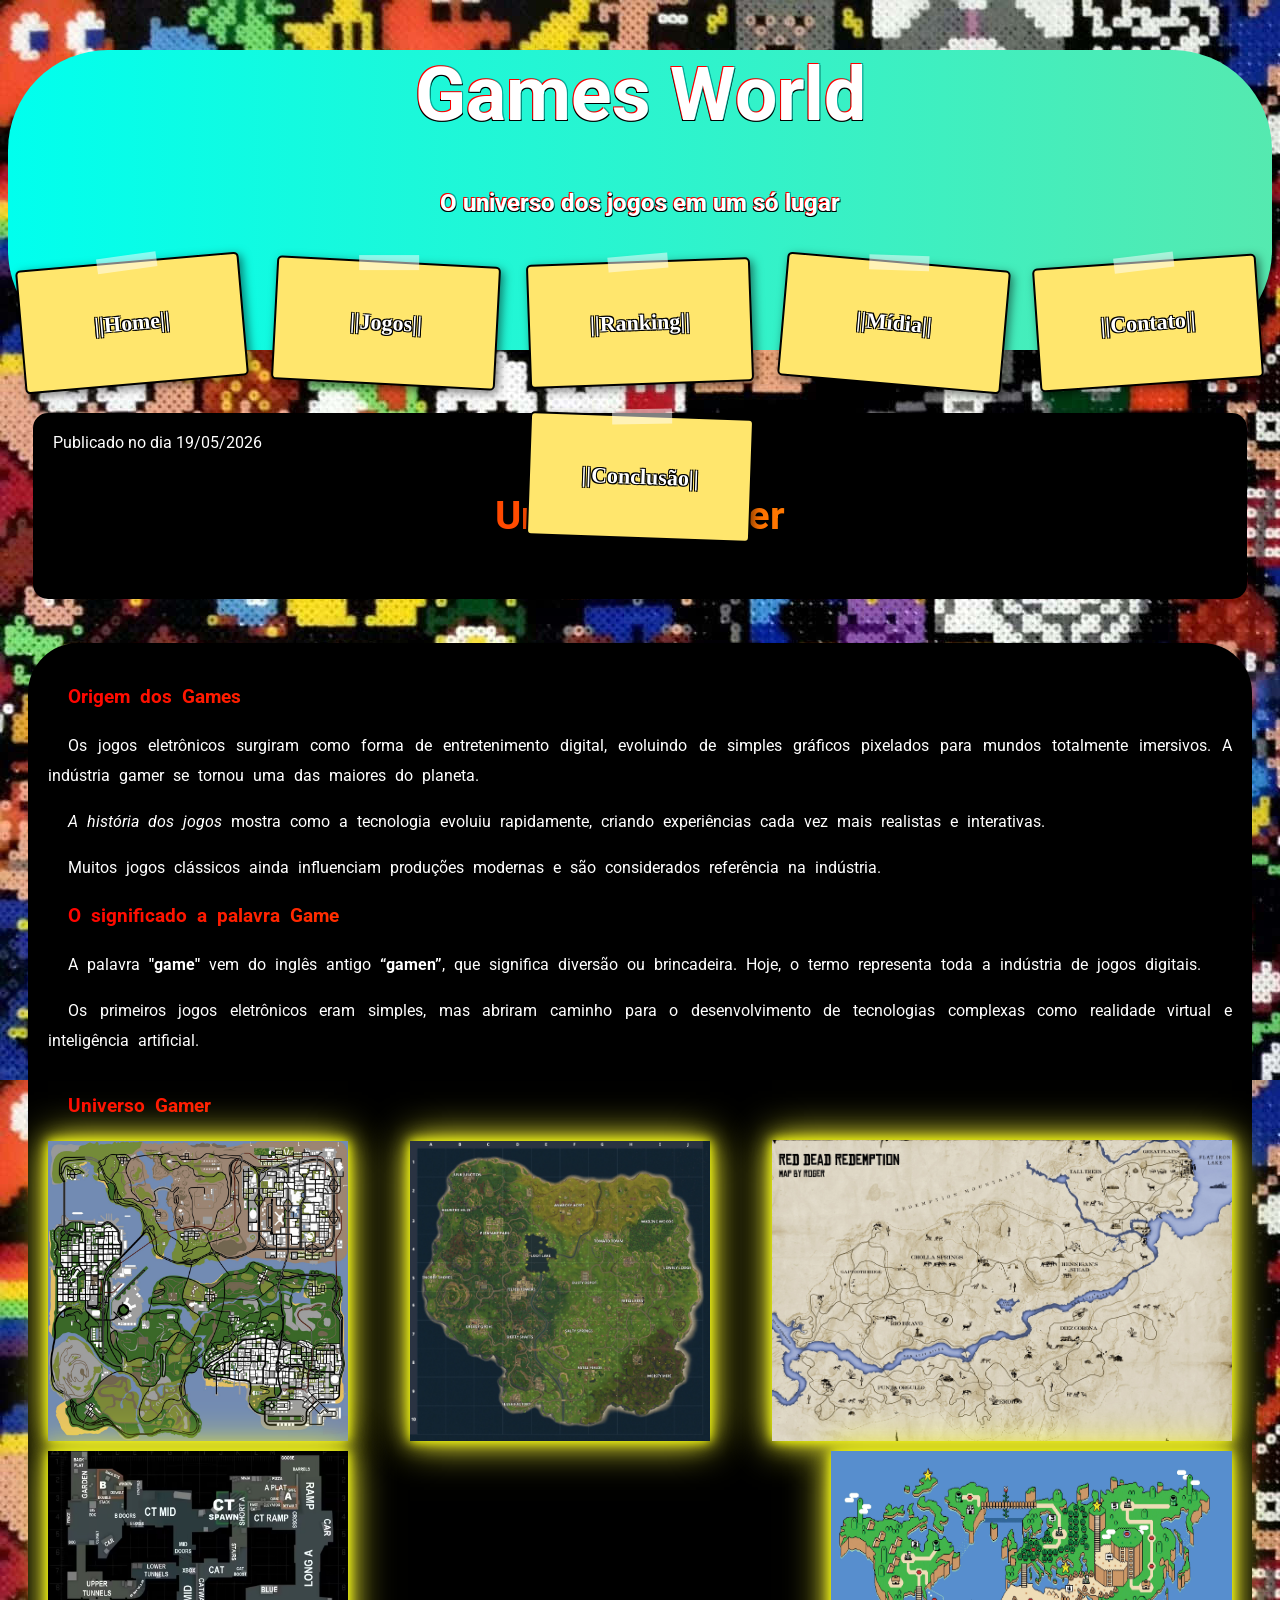
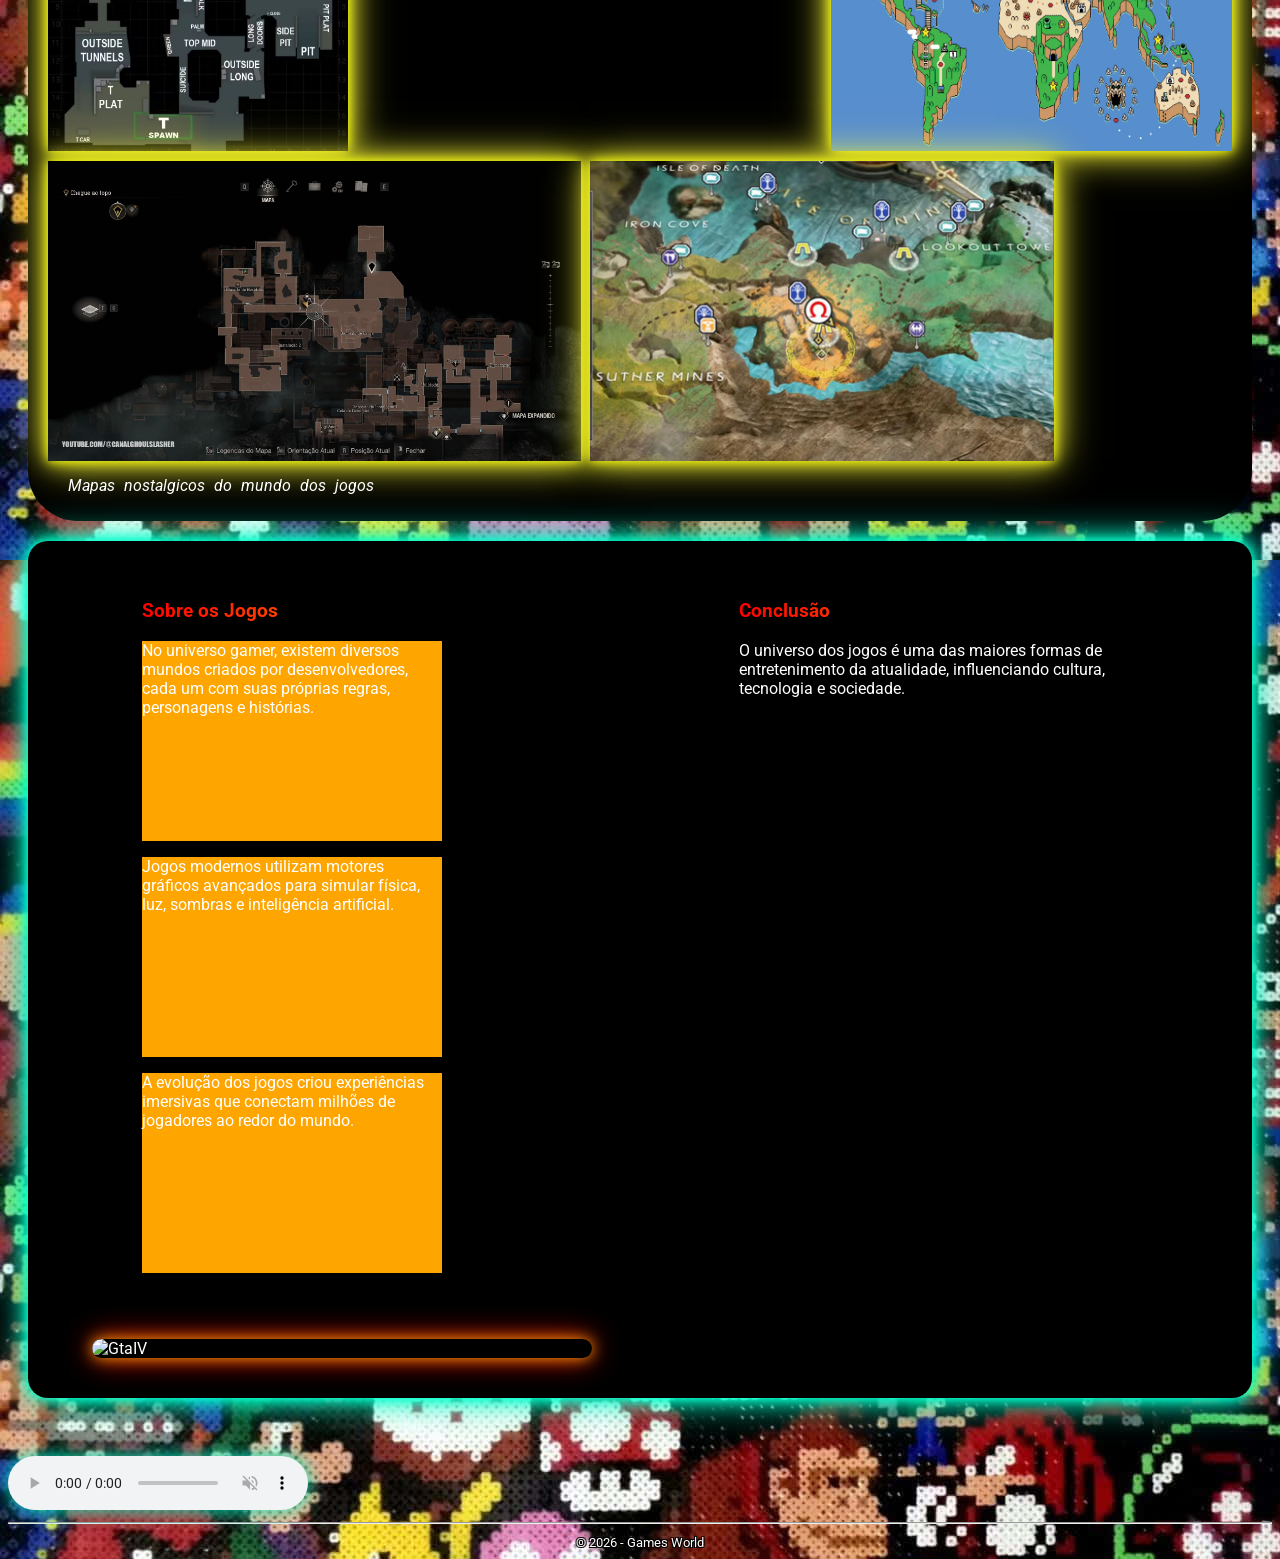
==== index.html @ a172ec30 "Muitas mudanças e melhorias Realizado melhoras e mudanças na tela, precisando implementar melhor a t" ====
<!-- Define que o documento usa HTML5 -->
<!doctype html>

<!-- Início do documento HTML e idioma português do Brasil -->
<html lang="pt-br">
  <!-- Início do cabeçalho (configurações do site, não aparece na tela) -->
  <head>
    <!-- Título da aba do navegador -->
    <title>Games World - Principal</title>

    <!-- Define o padrão de caracteres (acentos, símbolos, etc.) -->
    <meta charset="utf-8" />

    <!-- Importa o arquivo CSS externo para estilização -->
    <link rel="stylesheet" type="text/css" href="style.css" />

    <!-- Define o ícone que aparece na aba do navegador -->
    <link rel="icon" type="image/x-icon" href="img/Controle.jpg" />
  </head>

  <!-- Início do corpo do site (conteúdo visível ao usuário) -->
  <body>
    <!-- Cabeçalho principal do site -->
    <header id="titulo_principal">
      <!-- Título principal -->
      <h1 style="font-size: 75px;">Games World</h1>

      <!-- Subtítulo -->
      <h2>O universo dos jogos em um só lugar</h2>

      <!-- Menu de navegação -->
      <nav class="postit">
        <!-- Link para página principal -->
        <a href="index.html">||Home||</a>

        <!-- Link para jogos -->
        <a href="jogos.html">||Jogos||</a>

        <!-- Link para ranking -->
        <a href="ranking.html">||Ranking||</a>

        <!-- Link para mídia -->
        <a href="midia.html">||Mídia||</a>

        <!-- Link para contato -->
        <a href="cadastro.html">||Contato||</a>

        <!-- Link interno para seção da página -->
        <a href="#conclusao">||Conclusão||</a>
      </nav>
    </header>

    <br><br>
    <!-- Conteúdo principal do site -->
    <main>
      <!-- Cabeçalho da seção principal -->
      <header style="background: black; border-radius: 15px; display: grid; padding: 20px; margin: 25px;">

        <!-- Informação de data de publicação -->
        <span>Publicado no dia 19/05/2026</span>

        <!-- Título secudário da página -->
        <h3 class="titulo_secundario" style="font-size: 40px; text-align: center;">Universo Gamer</h3>

      </header>

      <br>
      
      <!-- Container que organiza o layout -->
      <div id="layout">
        <!-- Área principal de conteúdo -->
        <article>
          <!-- Primeira seção de conteúdo -->
          <section>
            <!-- Título da seção -->
            <h3 class="titulo_secundario">Origem dos Games</h3>

            <!-- Parágrafo explicativo -->
            <p>
              Os jogos eletrônicos surgiram como forma de entretenimento
              digital, evoluindo de simples gráficos pixelados para mundos
              totalmente imersivos. A indústria gamer se tornou uma das maiores
              do planeta.
            </p>

            <!-- Parágrafo com destaque -->
            <p>
              <em>A história dos jogos</em> mostra como a tecnologia evoluiu
              rapidamente, criando experiências cada vez mais realistas e
              interativas.
            </p>

            <!-- Parágrafo comum -->
            <p>
              Muitos jogos clássicos ainda influenciam produções modernas e são
              considerados referência na indústria.
            </p>
          </section>

          <!-- Segunda seção de conteúdo -->
          <section>
            <!-- Título da seção -->
            <h3 class="titulo_secundario">O significado a palavra Game</h3>

            <!-- Parágrafo com texto em negrito -->
            <p>
              A palavra <strong>"game"</strong> vem do inglês antigo
              <strong>“gamen”</strong>, que significa diversão ou brincadeira.
              Hoje, o termo representa toda a indústria de jogos digitais.
            </p>

            <!-- Parágrafo explicativo -->
            <p>
              Os primeiros jogos eletrônicos eram simples, mas abriram caminho
              para o desenvolvimento de tecnologias complexas como realidade
              virtual e inteligência artificial.
            </p>
          </section>
        </article>

        <!-- Área lateral do site -->
        <aside>
          <!-- Título da lateral -->
          <h3 class="titulo_secundario">Universo Gamer</h3>

          <!-- Grupo de imagens -->
          <figure style=" display: contents;">
            <!-- Imagem GTA -->
            <img class="mapas"
              src="img/Gta map.png"
              alt="mapa gta san andreas"
              style="width: 300px; height: auto"
            />

            <!-- Imagem Fortnite -->
            <img class="mapas"
              src="img/Mapa Fornite.jpg"
              alt="mapa fornite"
              style="width: 300px; height: auto"
            />
            
            <!-- Imagem Red Dead -->
            <img class="mapas"
              src="img/Mapa Read dead.jpg"
              alt="mapa read dead"
              style="width: 460px; height: auto"
            />

            <!-- Imagem CS -->
            <img class="mapas"
              src="img/CS DUST2.avif"
              alt="mapa CS"
              style="width: 300px; height: 300px"
            />

            <!-- Imagem Mario -->
            <img class="mapas"
              src="img/mapa mario.jpg"
              alt="mapa mario"
              style="width: 401px; height: 300px"
            />

            <img class="mapas"
              src="img/mapa resident evil 4.jpg"
              alt="re4"
              style="width: 533px; height: auto"
            />

            <img class="mapas"
              src="img/GoW mapa.jpeg"
              alt="gow"
              style="width: 464px; height: 300px"
            />

            <!-- Legenda das imagens -->
            <figcaption>
              <em>Mapas nostalgicos do mundo dos jogos</em>
            </figcaption>
          </figure>
        </aside>
      </div>

      <!-- Segunda área de conteúdo -->
      <article class="area-final">
        <!-- Seção de cosmologia -->
        <section>
          <!-- Título -->
          <h3 class="titulo_secundario">Sobre os Jogos</h3>

          <!-- Parágrafo com classe CSS -->
          <p class="teste_display">
            No universo gamer, existem diversos mundos criados por
            desenvolvedores, cada um com suas próprias regras, personagens e
            histórias.
          </p>

          <!-- Parágrafo -->
          <p class="teste_display">
            Jogos modernos utilizam motores gráficos avançados para simular
            física, luz, sombras e inteligência artificial.
          </p>

          <!-- Parágrafo -->
          <p class="teste_display">
            A evolução dos jogos criou experiências imersivas que conectam
            milhões de jogadores ao redor do mundo.
          </p>
        </section>

        <!-- Seção de conclusão -->
        <section>
          <!-- Título -->
          <h3 class="titulo_secundario">Conclusão</h3>

          <!-- Texto final -->
          <p>
            O universo dos jogos é uma das maiores formas de entretenimento da
            atualidade, influenciando cultura, tecnologia e sociedade.
          </p>
        </section>

        <img class="imagemfinal" src="https://imgs.search.brave.com/qV4kTAirTvc-PsobhowvPtzWqiO9-FZdmxHlbbeN3Es/rs:fit:500:0:1:0/g:ce/aHR0cHM6Ly9yb2Nr/c3RhcmFjdHUuY29t/L3dwLWNvbnRlbnQv/dXBsb2Fkcy8yMDI1/LzA1L0dUQS02LUJh/bm5pZXJlLWRhcnRp/Y2xlLUltYWdlLTEx/LTEwMDBwLXgtNTYz/cC1RdWFsaXRlLTIw/LVBpY3R1cmUtYnkt/Um9ja3N0YXItQWN0/dS5qcGc" alt="GtaIV">
      </article>
      
      <br><br>
          <!-- Player de áudio -->
    <audio class="audio-player" controls muted autoplay loop>
      <!-- Fonte do áudio -->
      <source src="audio/SNES STATION 1 HORA.mp3" type="audio/mpeg" />
    </audio>
  </body>

  <br>
      <!-- Rodapé do site -->
      <footer class="rodape">
        <!-- Linha horizontal -->
        <hr />

        <!-- Direitos autorais -->
        <small style="    text-shadow:
        -1px -1px 0 black,
        1px -1px 0 black,
        -1px  1px 0 black,
        1px  1px 0 black;">© 2026 - Games World</small>
      </footer>
    </main>

  <!-- Fim do documento HTML -->
</html>
---- style.css ----
@import url("https://fonts.googleapis.com/css2?family=Open+Sans:ital,wght@0,300..800;1,300..800&family=Roboto:ital,wght@0,100..900;1,100..900&display=swap");

#titulo_principal {
  background: linear-gradient(270deg, #ff0000, #ffbe33, #00ffee);

  height: 300px;
  width: auto;

  border-radius: 100px;

  background-size: 600% 600%;

  animation: fundoAnimado 10s ease infinite;
  color: white;
  text-align: center;
  text-shadow:
    -1px -1px 0 rgb(255, 0, 0),
    1px -1px 0 rgb(0, 176, 156),
    -1px 1px 0 black,
    1px 1px 0 black;
}

@keyframes fundoAnimado {
  0% {
    background-position: 0% 50%;
  }

  50% {
    background-position: 100% 50%;
  }

  100% {
    background-position: 0% 50%;
  }
}

.titulo_secundario {
  font-weight: bold;
  background: linear-gradient(90deg, red, yellow, blue, pink);
  background-size: 400% 400%;
  -webkit-background-clip: text;
  -webkit-text-fill-color: transparent;
  animation: gradientMove 4s ease infinite;
}

@keyframes gradientMove {
  0% {
    background-position: 0% 50%;
  }
  50% {
    background-position: 100% 50%;
  }
  100% {
    background-position: 0% 50%;
  }
}

.rodape {
  text-align: center;
}

body {
  /*Topografia CSS*/
  background-image: url("./img/Fundo\ gamer.jpg");
  color: Rgb(255, 255, 255); /*Cor da fonte*/
  font-family: "Roboto", sans-serif; /*Fonte do texto*/
  font-size: 16px; /*Tamanho da fonte - px/em/rem*/
}

#layout {
  background: black;

  font-size: 1em; /* Herda o tamanho da fonte do elemento pai (body) com multiplicador */

  display: flex; /* Ativa o Flexbox */

  flex-direction: column; /* Define a direção dos elementos filhos: row, column, row-reverse, column-reverse */

  font-style: normal; /* Estilo da fonte: normal, italic, oblique */

  line-height: 30px; /* Espaçamento entre linhas */

  font-weight: 400; /* Espessura da fonte: 100 até 900 | bold | bolder */

  text-transform: none; /* Capitalização do texto: uppercase, lowercase, capitalize, none */

  text-decoration: none; /* Decoração do texto: underline, overline, line-through, none */

  word-spacing: 5px; /* Espaçamento entre palavras */

  letter-spacing: normal; /* Espaçamento entre letras: normal ou valores em px */

  text-indent: 20px; /* Recuo da primeira linha do parágrafo */

  text-align: justify; /* Alinhamento do texto: left, right, center, justify */

  /* ===== BORDAS ===== */

  border-radius: 50px; /* Arredonda os cantos da borda */

  /* ===== MARGENS ===== */

  margin: 20px; /* Margem externa em todos os lados */

  margin-left: 20px; /* Margem esquerda externa */

  margin-right: 20px; /* Margem direita externa */

  margin-bottom: 20px; /* Margem inferior externa */

  margin-top: auto; /* Margem superior automática */

  /* ===== PADDING ===== */

  /* padding: 20px 60px 100px 200px; */
  /* Espaçamento interno: topo direita baixo esquerda */

  padding-left: 20px; /* Espaçamento interno esquerdo */

  padding-right: 20px; /* Espaçamento interno direito */

  padding-top: 20px; /* Espaçamento interno superior */

  padding-bottom: 20px; /* Espaçamento interno inferior */
}

nav a {
  text-decoration: none;
  color: rgb(255, 255, 255);
}

nav a:hover {
  color: rgb(255, 149, 43);
  opacity: 0.7;
}

.transicao {
  background-color: white;
  border: solid 3px red;
  color: black;
  width: 300px;
  height: 300px;
  transition-duration: 3s; /*Define o tempo de transição*/
  transition-property: all; /*Define quais propriedades css irão entrar na transição (nome das propriedades / all)*/
  transition-delay: 0.5s; /*Delay para iniciar a transição*/
  transition-timing-function: ease-in-out; /*ease-in, ease-out, linear, ease, ease-in-out*/
}

.transicao:hover {
  background-color: pink;
  width: 600px;
  color: blue;
}

#email:focus {
  background-color: green;
  color: white;
}

#teste_estilo_lista_ul {
  list-style-type: none; /*disc, circle, none defini o estilo de marcador da lista não ordenada (UL) */
  background: black;
  border-radius: 30px;
}

#teste_estilo_lista_ol {
  /* list-style-type: upper-alpha; /*decimal - lower-roman - upper-roman - lower-greek - lower-alpha - upper-alpha - define o estilo de marcadores de listas ordenadas*/
  list-style-image: url("img/seta_direita_vermelha.png");
  background: black;
  border-radius: 30px;
}

li {
  background: black;
  border-radius: 5px;
  border: solid 3px orange;
  list-style-position: outside; /*Ele serve para dizer ao navegador se o marcador da lista faz parte ou não do texto da lista: inside e outside*/
}

#impacto {
  /*background: url('img/senhordosaneis_fundo.jpg') no-repeat; resume a imagem de fundo e repetição em uma linha*/

  background-image: url("img/senhordosaneis_fundo.jpg"); /*Carrega imagem ao fundo do elemento html*/
  background-repeat: no-repeat; /* no-repeat / repeat / repeat-y / repeat-x Configura a forma como a imagem ira repetir ao fundo do elemento html*/
  /* background-position: center; /*left, right, top, bottom, center e pode dois ao mesmo tempo
    width: 2000px;
    height: 1500px; */
  background-size: cover; /*Serve para definir COMO a imagem será exibida ao fundo do elemento html - contain - cover - px - % auto*/
  background-attachment: fixed; /*Define como a imagem vai lidar com scroll ao fundo do elemento html - scroll e fixed*/
  text-shadow: 3px 3px 2px red; /*Define a sombra do texto*/
  position: relative;
}

.noticia {
  border: solid 3px white;
  width: 200px;
  position: relative; /*Define o posicionamento atras ou na frente dos elementos html: fixed, relative, absolute e static*/
  height: 100px;
  overflow: auto; /*configura o comportamento de quando por exemplo um texto passa das bordas de um elemento html (da um overflow) visible/hidden/scroll/auto;*/
  box-shadow: 3px 3px 3px 3px orange; /*Define a sombra de um elemento html de bloco*/
}

h1 {
  animation-name: multicolor;
  animation-duration: 1s;
  animation-delay: 2s;
  animation-fill-mode: backwards; /*forwards - backwards*/
  animation-iteration-count: infinite; /*Quantidade de animações vezes/infinite */
}

@keyframes multicolor {
  from {
    color: red;
  }
  to {
    color: blue;
  }
}

.animacao img {
  display: block;
  animation: foguete;
  animation-duration: 5s;
  animation-iteration-count: infinite;
}

@keyframes foguete {
  0% {
    margin-left: 0%;
  }
  25% {
    margin-left: 80%;
    transform: rotate(0deg);
  }
  50% {
    margin-left: 80%;
    transform: rotate(-120deg);
  }
  75% {
    margin-left: 0%;
    transform: rotate(-120deg);
  }
  100% {
    margin-left: 0%;
    transform: rotate(0deg);
  }
}

.um {
  background-color: blue;
  top: 0px;
  left: 30px;
  z-index: 3; /*Define a ordem que o elemento vai ficar uns atras dos outros*/
}

.dois {
  background-color: red;
  top: 40px;
  left: 70px;
}

.tres {
  background-color: green;
  top: 80px;
  left: 100px;
}

.audio-player {
  width: 300px;
  border-radius: 10px;

  filter: drop-shadow(0 0 10px #00ffcc);

  /* aqui você ativa a animação */
  animation: glowPulse 2s infinite ease-in-out;
}

/* definição do keyframe */
@keyframes glowPulse {
  0% {
    filter: drop-shadow(0 0 5px #ff0000);
    transform: scale(1);
  }

  50% {
    filter: drop-shadow(0 0 25px #ffdd00);
    transform: scale(1.05);
  }

  100% {
    filter: drop-shadow(0 0 5px #00ffcc);
    transform: scale(1);
  }
}

 .teste_display{
    background-color: orange;
    width: 300px;
    height: 200px;
} 

/* @keyframes foguete{
   0%{margin-left: 0%}
   25%{margin-left: 80%; transform: rotate(0deg)}
   50%{margin-left: 80%; transform: rotate(-120deg)}
   75%{margin-left: 0%; transform: rotate(-120deg)}
   100%{margin-left: 0%; transform: rotate(0deg)}
} */

.area-final {

    background: black;

    display: grid;

    grid-template-columns: 1fr 1fr;

    gap: 50px;

    padding: 40px;

    margin: 20px;

    border-radius: 20px;

    align-items: start;

    justify-items: center;

    box-shadow:
    0 0 10px #00ffcc,
    0 0 20px #00ffcc,
    0 0 40px #00ffcc;
}

.area-final section{
    width: 100%;
}

.area-final iframe{
    width: 100%;

    max-width: 700px;

    height: 400px;

    border-radius: 20px;

    box-shadow:
    0 0 15px cyan;
}

#conclusao{
    max-width: 500px;
}

#conclusao p{
    background: orange;

    padding: 20px;

    border-radius: 10px;

    margin-bottom: 20px;

    line-height: 40px;
}

.container-imagem{
    grid-column: span 2;

    text-align: center;
}

.imagemfinal{
    width: 900px;

    max-width: 100%;

    border-radius: 20px;

    box-shadow:
    0 0 20px orange,
    0 0 40px red;
}

.area-final section {
  max-width: 400px;
}

.area-final iframe {
  border-radius: 15px;

  max-width: 100%;

  box-shadow: 0 0 15px cyan;
}

.imagemfinal {
  width: 500px;

  max-width: 100%;

  border-radius: 20px;

  box-shadow:
    0 0 15px orange,
    0 0 30px red;
}

#conclusao {
  max-width: 250px;

  line-height: 35px;

  font-size: 18px;
}

.mapas {
  box-shadow:
    0 0 10px #f6ff00,
    0 0 20px #dcdc2c,
    0 0 40px #fffc38; /* sombra neon */
}

#jogos {
  margin: 20px;
}

.categorias {
  animation: cores 4s ease-in-out infinite alternate;
}

/* Animação */
@keyframes cores {
  0% {
    color: rgb(110, 101, 1);
  }

  25% {
    color: rgba(255, 208, 0, 0.878);
  }

  50% {
    color: rgb(225, 255, 0);
  }

  75% {
    color: rgb(0, 0, 0);
  }

  100% {
    color: orange;
  }
}

.tabelalancamento{

    margin: 40px auto;

    width: 90%;

    border-collapse: collapse;

    overflow: hidden;

    border-radius: 20px;

    background: rgba(0,0,0,0.85);

    box-shadow:
    0 0 10px #00ffee,
    0 0 20px #00ffee;

    color: white;

    text-align: center;

    backdrop-filter: blur(5px);
}

/* CABEÇALHO */
.tabelalancamento tr:first-child{

    background: linear-gradient(
    90deg,
    #ff0000,
    #ff9900,
    #ffee00
    );

    color: black;

    font-size: 20px;

    font-weight: bold;

    text-shadow: none;
}

/* CÉLULAS */
.tabelalancamento td{

    padding: 18px;

    border: solid 1px rgba(255,255,255,0.2);

    transition: 0.3s ease;

    width: 98%; /* largura da tabela */

    font-size: 22px; /* tamanho do texto */

    margin: 50px auto;
}

/* LINHAS ALTERNADAS */
.tabelalancamento tr:nth-child(even){

    background: rgba(255,255,255,0.05);
}

/* HOVER NAS LINHAS */
.tabelalancamento tr:hover{

    background: rgba(0,255,255,0.2);

    transform: scale(1.01);

    transition: 0.3s ease;
}

#titulolancamento{

    background: #ffe600;

    color: black;

    font-weight: bold;

    text-shadow: none;
}

.Jogofavorito {
  display: grid;
  grid-template-columns: repeat(auto-fit, minmax(250px, 1fr));
  gap: 20px;
}

.botoes-form button {
  padding: 10px 20px;
  border-radius: 6px;
  cursor: pointer;
}

/* NAV POST-IT */
.postit {
  display: flex;

  justify-content: center;

  gap: 30px;

  position: relative;

  bottom: -25px;

  flex-wrap: wrap; /* quebra linha se faltar espaço */

  text-shadow:
    -1px -1px 0 black,
    1px -1px 0 black,
    -1px 1px 0 black,
    1px 1px 0 black;
}

/* LINKS */
.postit a {
  background: #ffe66d;

  border: solid 2px #000000;

  box-shadow: 5px 5px 15px rgba(0, 0, 0, 0.5);

  font-family: "Comic Sans MS", cursive;

  font-weight: bold;

  border-radius: 5px;

  box-shadow: 3px 3px 10px rgba(0, 0, 0, 0.5);

  transform: rotate(-2deg);

  transition: 0.3s ease;

  width: 180px; /* largura */

  height: 80px; /* altura */

  padding: 20px;

  font-size: 22px; /* tamanho da letra */

  display: flex;

  align-items: center;

  justify-content: center;

  text-align: center;
}

/* alterna inclinação */
.postit a:nth-child(even) {
  transform: rotate(2deg);
}

/* hover */
.postit a:hover {
  transform: scale(1.1) rotate(0deg);

  background: #ffd000;

  color: rgb(0, 0, 0);

  text-shadow:
    -2px -2px 0 rgb(255, 255, 255),
    2px -2px 0 rgb(255, 255, 255),
    -2px 2px 0 rgb(255, 255, 255),
    2px 2px 0 rgb(255, 255, 255);

  margin-top: -15px;

  transition: 0.3s ease;

  position: relative;
}
.postit a:nth-child(1) {
  transform: rotate(-5deg);
}

.postit a:nth-child(2) {
  transform: rotate(3deg);
}

.postit a:nth-child(3) {
  transform: rotate(-2deg);
}

.postit a:nth-child(4) {
  transform: rotate(5deg);
}

.postit a:nth-child(5) {
  transform: rotate(-4deg);
}

.postit a::before {
  content: "";

  position: absolute;

  width: 60px;

  height: 15px;

  background: rgba(255, 255, 255, 0.5);

  top: -8px;

  left: 50%;

  transform: translateX(-50%) rotate(-3deg);
}

center {
  background: black;
  border-radius: 30px;
  padding: 10px;
  color:yellow;
  text-shadow:
    -0.2px -0.2px 0 rgb(255, 255, 255),
    0.2px -0.2px 0 rgb(255, 255, 255),
    -0.2px 0.2px 0 rgb(255, 255, 255),
    0.2px 0.2px 0 rgb(255, 255, 255);
}

.titulogoty{
  background:black;
  border-radius: 30px;
  animation: Piscadas 4s ease infinite; 
}

@keyframes Piscadas {
  0% {
    color: yellow;
    text-shadow:
      -2px -2px 0 black,
      2px -2px 0 black,
      -2px 2px 0 black,
      2px 2px 0 black;
  }
  50% {
    color: white;
    text-shadow:
      -2px -2px 0 red,
      2px -2px 0 red,
      -2px 2px 0 red,
      2px 2px 0 red;
  }
  100% {
    color: yellow;
    text-shadow:
      -2px -2px 0 black,
      2px -2px 0 black,
      -2px 2px 0 black,
      2px 2px 0 black;
  }
}

/* CONTAINER */
.video-destaque{
    display: flex;

    align-items: center;

    gap: 30px;

    background: black;

    padding: 20px;

    border-radius: 20px;
}

/* VÍDEO */
.video-destaque video{
    width: 600px;

    border-radius: 15px;

    box-shadow:
    0 0 15px cyan;
}

/* TEXTO */
.texto-video{
    max-width: 400px;

    text-align: left;

    line-height: 28px;
}

/* IMAGEM */
.texto-video img{
    width: 200px;

    margin-top: 20px;

    border-radius: 15px;

    box-shadow:
    0 0 15px yellow;
}
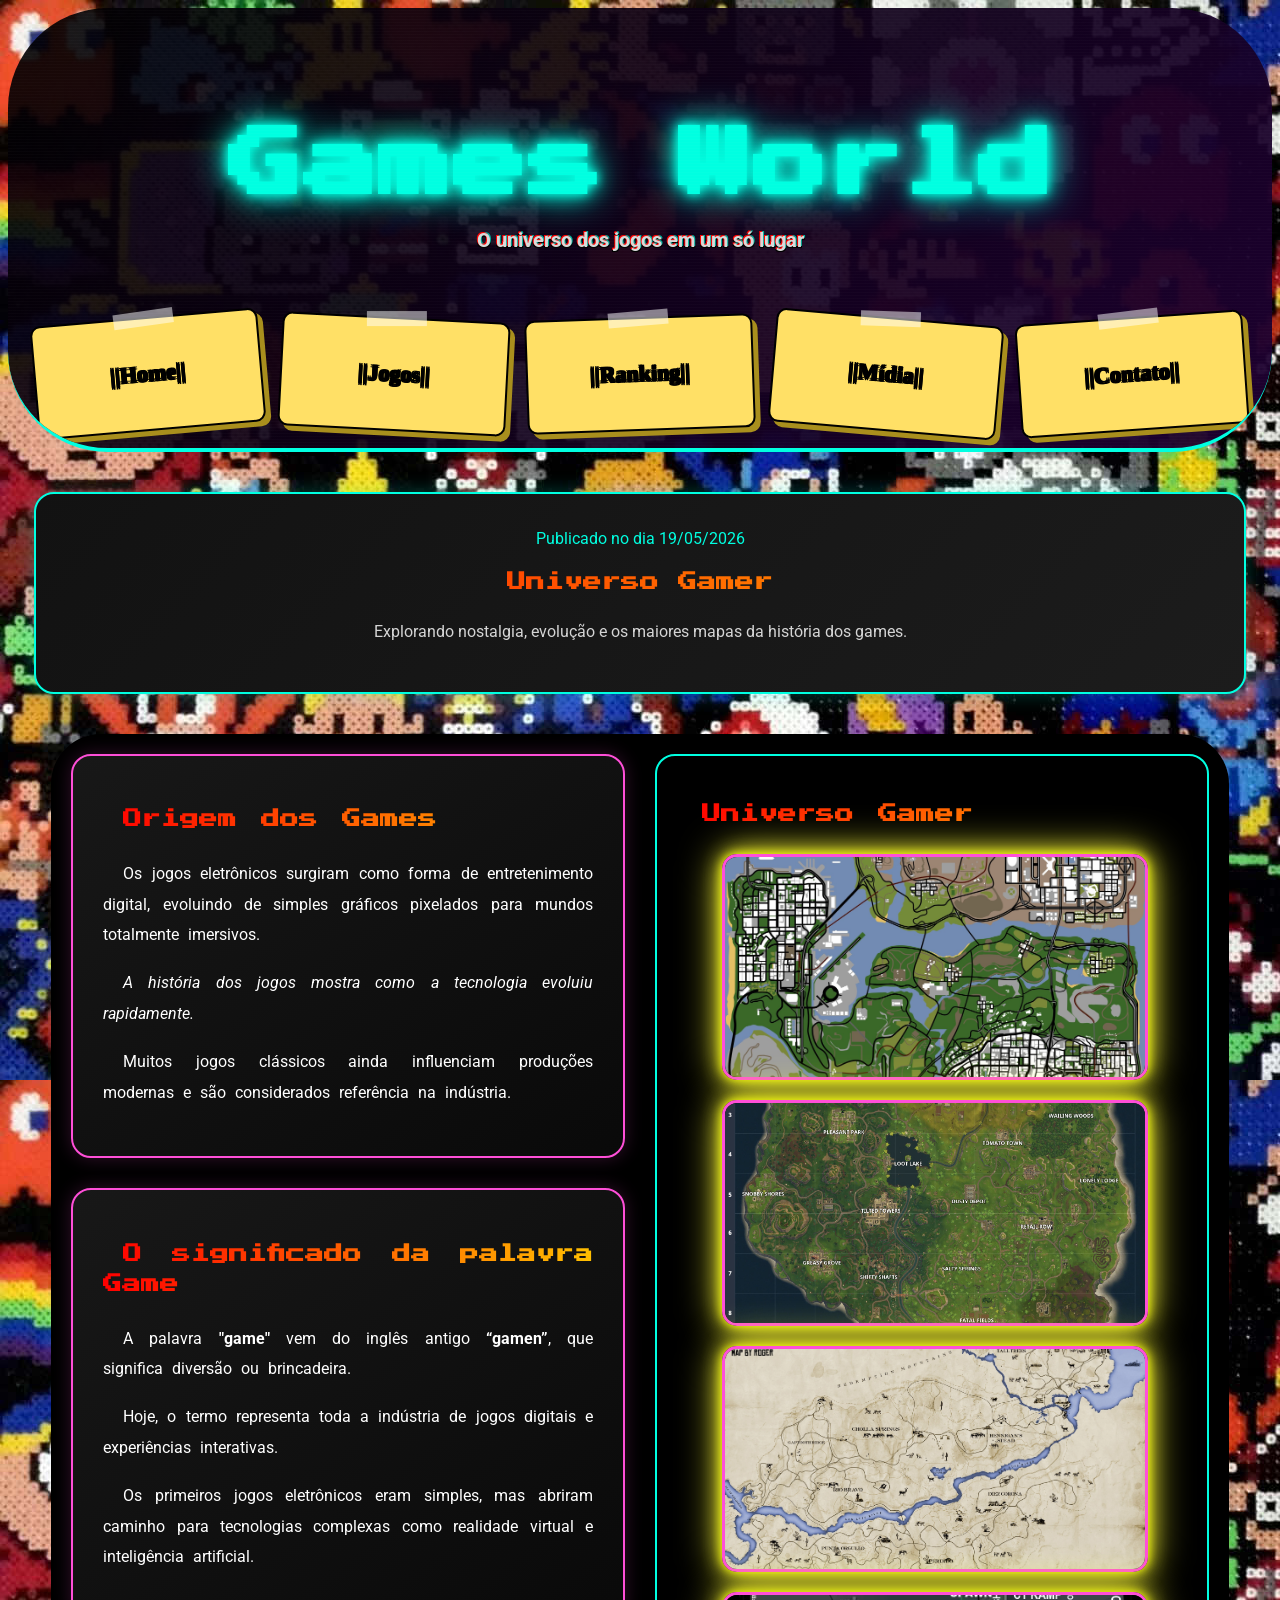
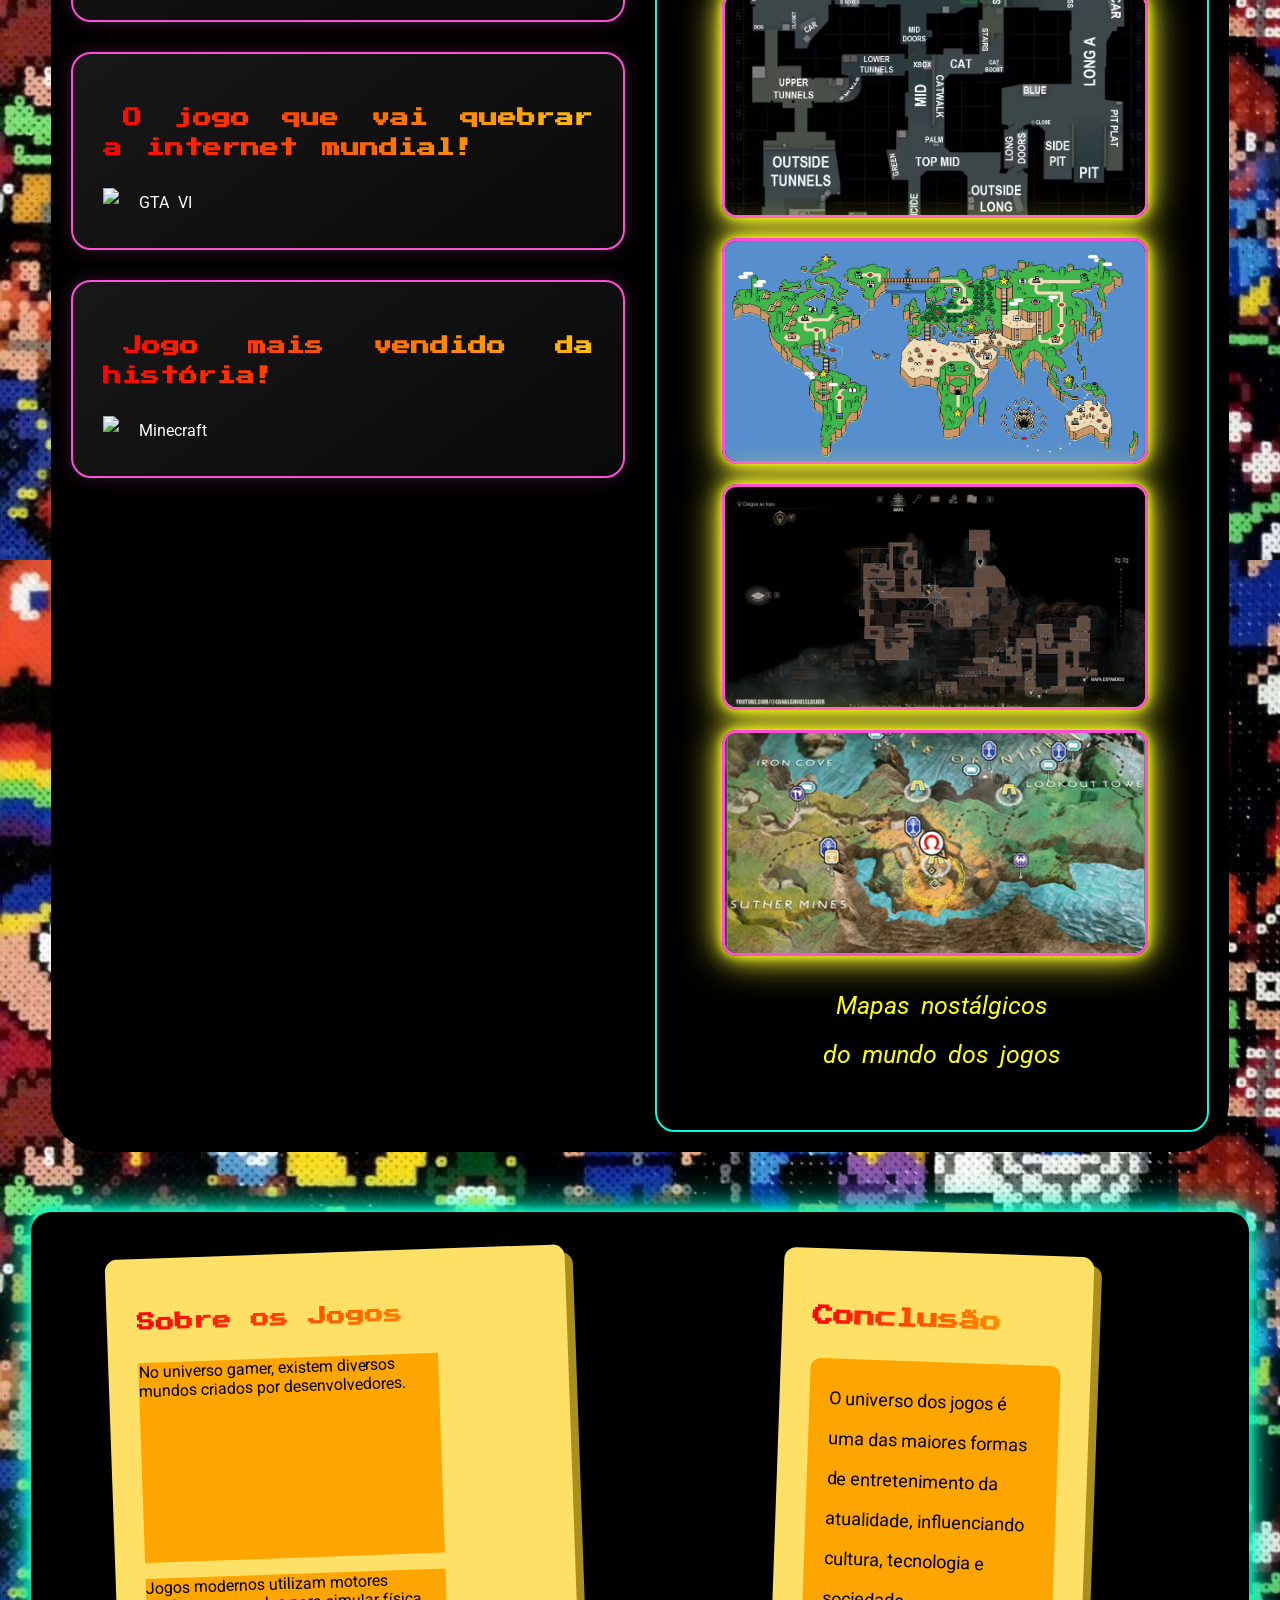
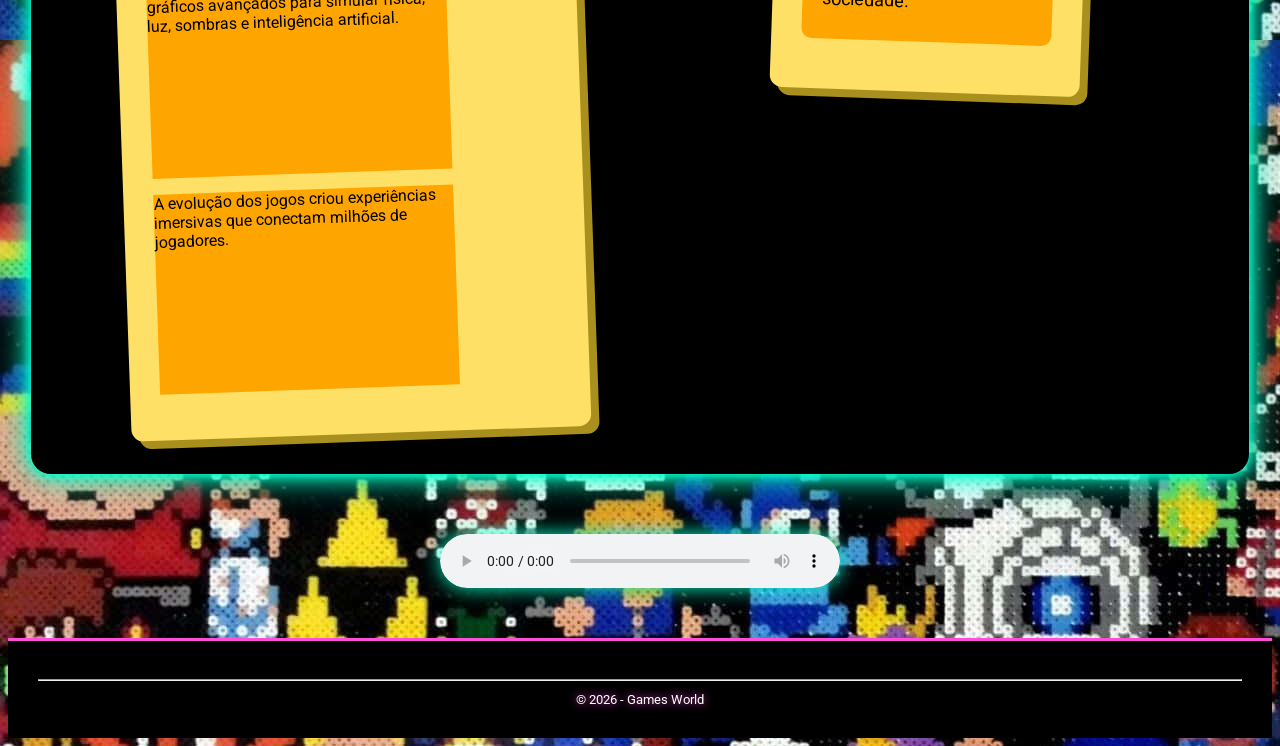
==== commit 53d4f2da: "Pequena atualização Atualização e melhorias" ====
--- a/index.html
+++ b/index.html
@@ -3,247 +3,319 @@
 
 <!-- Início do documento HTML e idioma português do Brasil -->
 <html lang="pt-br">
-  <!-- Início do cabeçalho (configurações do site, não aparece na tela) -->
+
+  <!-- Início do cabeçalho -->
   <head>
-    <!-- Título da aba do navegador -->
+
+    <!-- Título da aba -->
     <title>Games World - Principal</title>
 
-    <!-- Define o padrão de caracteres (acentos, símbolos, etc.) -->
+    <!-- Caracteres especiais -->
     <meta charset="utf-8" />
 
-    <!-- Importa o arquivo CSS externo para estilização -->
+    <!-- Responsividade -->
+    <meta name="viewport" content="width=device-width, initial-scale=1.0" />
+
+    <!-- Fonte retrô -->
+    <link rel="preconnect" href="https://fonts.googleapis.com">
+
+    <link rel="preconnect" href="https://fonts.gstatic.com" crossorigin>
+
+    <link href="https://fonts.googleapis.com/css2?family=Press+Start+2P&family=Poppins:wght@300;400;500;700&display=swap" rel="stylesheet">
+
+    <!-- CSS -->
     <link rel="stylesheet" type="text/css" href="style.css" />
 
-    <!-- Define o ícone que aparece na aba do navegador -->
+    <!-- Ícone -->
     <link rel="icon" type="image/x-icon" href="img/Controle.jpg" />
+
   </head>
 
-  <!-- Início do corpo do site (conteúdo visível ao usuário) -->
+  <!-- Corpo do site -->
   <body>
-    <!-- Cabeçalho principal do site -->
+
+    <!-- Cabeçalho principal -->
     <header id="titulo_principal">
-      <!-- Título principal -->
-      <h1 style="font-size: 75px;">Games World</h1>
+
+      <!-- Overlay retrô -->
+      <div class="overlay"></div>
+
+      <!-- Título -->
+      <h1>Games World</h1>
 
       <!-- Subtítulo -->
       <h2>O universo dos jogos em um só lugar</h2>
 
-      <!-- Menu de navegação -->
+      <!-- Navegação -->
       <nav class="postit">
-        <!-- Link para página principal -->
+
         <a href="index.html">||Home||</a>
 
-        <!-- Link para jogos -->
         <a href="jogos.html">||Jogos||</a>
 
-        <!-- Link para ranking -->
         <a href="ranking.html">||Ranking||</a>
 
-        <!-- Link para mídia -->
         <a href="midia.html">||Mídia||</a>
 
-        <!-- Link para contato -->
-        <a href="cadastro.html">||Contato||</a>
-
-        <!-- Link interno para seção da página -->
-        <a href="#conclusao">||Conclusão||</a>
+        <a href="formulario.html">||Contato||</a>
+
       </nav>
+
     </header>
 
-    <br><br>
-    <!-- Conteúdo principal do site -->
+    <!-- Conteúdo principal -->
     <main>
-      <!-- Cabeçalho da seção principal -->
-      <header style="background: black; border-radius: 15px; display: grid; padding: 20px; margin: 25px;">
-
-        <!-- Informação de data de publicação -->
+
+      <!-- Banner principal -->
+      <header class="banner">
+
+        <!-- Data -->
         <span>Publicado no dia 19/05/2026</span>
 
-        <!-- Título secudário da página -->
-        <h3 class="titulo_secundario" style="font-size: 40px; text-align: center;">Universo Gamer</h3>
+        <!-- Título -->
+        <h3 class="titulo_secundario">
+          Universo Gamer
+        </h3>
+
+        <!-- Texto -->
+        <p >
+          Explorando nostalgia, evolução e os maiores mapas da história dos games.
+        </p>
 
       </header>
 
-      <br>
-      
-      <!-- Container que organiza o layout -->
+      <!-- Layout principal -->
       <div id="layout">
-        <!-- Área principal de conteúdo -->
-        <article>
-          <!-- Primeira seção de conteúdo -->
-          <section>
-            <!-- Título da seção -->
-            <h3 class="titulo_secundario">Origem dos Games</h3>
-
-            <!-- Parágrafo explicativo -->
+
+        <!-- Conteúdo -->
+        <article class="conteudo-principal">
+
+          <!-- Primeira seção -->
+          <section class="card-retro">
+
+            <h3 class="titulo_secundario">
+              Origem dos Games
+            </h3>
+
             <p>
               Os jogos eletrônicos surgiram como forma de entretenimento
               digital, evoluindo de simples gráficos pixelados para mundos
-              totalmente imersivos. A indústria gamer se tornou uma das maiores
-              do planeta.
-            </p>
-
-            <!-- Parágrafo com destaque -->
-            <p>
-              <em>A história dos jogos</em> mostra como a tecnologia evoluiu
-              rapidamente, criando experiências cada vez mais realistas e
-              interativas.
-            </p>
-
-            <!-- Parágrafo comum -->
-            <p>
-              Muitos jogos clássicos ainda influenciam produções modernas e são
-              considerados referência na indústria.
-            </p>
+              totalmente imersivos.
+            </p>
+
+            <p>
+              <em>
+                A história dos jogos mostra como a tecnologia evoluiu
+                rapidamente.
+              </em>
+            </p>
+
+            <p>
+              Muitos jogos clássicos ainda influenciam produções modernas
+              e são considerados referência na indústria.
+            </p>
+
           </section>
 
-          <!-- Segunda seção de conteúdo -->
-          <section>
-            <!-- Título da seção -->
-            <h3 class="titulo_secundario">O significado a palavra Game</h3>
-
-            <!-- Parágrafo com texto em negrito -->
+          <!-- Segunda seção -->
+          <section class="card-retro">
+
+            <h3 class="titulo_secundario">
+              O significado da palavra Game
+            </h3>
+
             <p>
               A palavra <strong>"game"</strong> vem do inglês antigo
               <strong>“gamen”</strong>, que significa diversão ou brincadeira.
-              Hoje, o termo representa toda a indústria de jogos digitais.
-            </p>
-
-            <!-- Parágrafo explicativo -->
-            <p>
-              Os primeiros jogos eletrônicos eram simples, mas abriram caminho
-              para o desenvolvimento de tecnologias complexas como realidade
-              virtual e inteligência artificial.
-            </p>
+            </p>
+
+            <p>
+              Hoje, o termo representa toda a indústria de jogos digitais
+              e experiências interativas.
+            </p>
+
+            <p>
+              Os primeiros jogos eletrônicos eram simples, mas abriram
+              caminho para tecnologias complexas como realidade virtual
+              e inteligência artificial.
+            </p>
+
           </section>
+
+          <!-- Segunda seção -->
+          <section class="card-retro">
+
+            <h3 class="titulo_secundario">
+              O jogo que vai quebrar a internet mundial!
+            </h3>
+
+            <img src="https://imgs.search.brave.com/hL3Ko426CPQedaFIWLecPed3OXnblRQm8LcFteM2a4A/rs:fit:860:0:0:0/g:ce/aHR0cHM6Ly9yb2Nr/c3RhcmFjdHUuY29t/L3dwLWNvbnRlbnQv/dXBsb2Fkcy8yMDI1/LzA1L0dUQS02LUJh/bm5pZXJlLWRhcnRp/Y2xlLUltYWdlLTEx/LTEwMDBwLXgtNTYz/cC1RdWFsaXRlLTIw/LVBpY3R1cmUtYnkt/Um9ja3N0YXItQWN0/dS5qcGc" alt="GTA VI">
+
+          </section>
+
+          <!-- Segunda seção -->
+          <section class="card-retro">
+
+            <h3 class="titulo_secundario">
+              Jogo mais vendido da história!
+            </h3>
+
+            <img src="https://imgs.search.brave.com/jlub66eqLRyD8rgjCIAGluW9s8tB6eTrBTco6iIkesI/rs:fit:860:0:0:0/g:ce/aHR0cHM6Ly93YWxs/cGFwZXJzLmNvbS9p/bWFnZXMvaGQvbWlu/ZWNyYWZ0LWhlcm9i/cmluZS1zdGV2ZS12/aWxsYWdlLXdpdGgt/bW9icy13bHVtdWZv/YjJuMzY1b2I4Lmpw/Zw" alt="Minecraft">
+
+          </section>
+
+
         </article>
 
-        <!-- Área lateral do site -->
-        <aside>
-          <!-- Título da lateral -->
-          <h3 class="titulo_secundario">Universo Gamer</h3>
-
-          <!-- Grupo de imagens -->
-          <figure style=" display: contents;">
-            <!-- Imagem GTA -->
-            <img class="mapas"
+        <!-- Área lateral -->
+        <aside class="sidebar">
+          <!-- Título -->
+          <h3 class="titulo_secundario">
+            Universo Gamer
+          </h3>
+
+          <!-- Galeria -->
+          <figure class="galeria">
+
+            <!-- GTA -->
+            <img
+              class="mapas"
               src="img/Gta map.png"
-              alt="mapa gta san andreas"
-              style="width: 300px; height: auto"
-            />
-
-            <!-- Imagem Fortnite -->
-            <img class="mapas"
+              alt="Mapa GTA San Andreas"
+            />
+
+            <!-- Fortnite -->
+            <img
+              class="mapas"
               src="img/Mapa Fornite.jpg"
-              alt="mapa fornite"
-              style="width: 300px; height: auto"
-            />
-            
-            <!-- Imagem Red Dead -->
-            <img class="mapas"
+              alt="Mapa Fortnite"
+            />
+
+            <!-- Red Dead -->
+            <img
+              class="mapas"
               src="img/Mapa Read dead.jpg"
-              alt="mapa read dead"
-              style="width: 460px; height: auto"
-            />
-
-            <!-- Imagem CS -->
-            <img class="mapas"
+              alt="Mapa Red Dead Redemption"
+            />
+
+            <!-- CS -->
+            <img
+              class="mapas"
               src="img/CS DUST2.avif"
-              alt="mapa CS"
-              style="width: 300px; height: 300px"
-            />
-
-            <!-- Imagem Mario -->
-            <img class="mapas"
+              alt="Mapa Dust 2"
+            />
+
+            <!-- Mario -->
+            <img
+              class="mapas"
               src="img/mapa mario.jpg"
-              alt="mapa mario"
-              style="width: 401px; height: 300px"
-            />
-
-            <img class="mapas"
+              alt="Mapa Mario"
+            />
+
+            <!-- Resident Evil -->
+            <img
+              class="mapas"
               src="img/mapa resident evil 4.jpg"
-              alt="re4"
-              style="width: 533px; height: auto"
-            />
-
-            <img class="mapas"
+              alt="Resident Evil 4"
+            />
+
+            <!-- God Of War -->
+            <img
+              class="mapas"
               src="img/GoW mapa.jpeg"
-              alt="gow"
-              style="width: 464px; height: 300px"
-            />
-
-            <!-- Legenda das imagens -->
+              alt="Mapa God Of War"
+            />
+
+            <!-- Legenda -->
             <figcaption>
-              <em>Mapas nostalgicos do mundo dos jogos</em>
+
+              <em style="font-size: 25px; color: yellow;">
+                Mapas nostálgicos <p>do mundo dos jogos
+              </em>
+
             </figcaption>
+
           </figure>
+
         </aside>
+
       </div>
 
-      <!-- Segunda área de conteúdo -->
+      <!-- Área final -->
       <article class="area-final">
-        <!-- Seção de cosmologia -->
-        <section>
-          <!-- Título -->
-          <h3 class="titulo_secundario">Sobre os Jogos</h3>
-
-          <!-- Parágrafo com classe CSS -->
+
+        <!-- Sobre -->
+        <section class="postit-card">
+
+          <h3 class="titulo_secundario">
+            Sobre os Jogos
+          </h3>
+
           <p class="teste_display">
             No universo gamer, existem diversos mundos criados por
-            desenvolvedores, cada um com suas próprias regras, personagens e
-            histórias.
+            desenvolvedores.
           </p>
 
-          <!-- Parágrafo -->
           <p class="teste_display">
             Jogos modernos utilizam motores gráficos avançados para simular
             física, luz, sombras e inteligência artificial.
           </p>
 
-          <!-- Parágrafo -->
           <p class="teste_display">
             A evolução dos jogos criou experiências imersivas que conectam
-            milhões de jogadores ao redor do mundo.
+            milhões de jogadores.
           </p>
+
         </section>
 
-        <!-- Seção de conclusão -->
-        <section>
-          <!-- Título -->
-          <h3 class="titulo_secundario">Conclusão</h3>
-
-          <!-- Texto final -->
+        <!-- Conclusão -->
+        <section class="postit-card" id="conclusao">
+
+          <h3 class="titulo_secundario">
+            Conclusão
+          </h3>
+
           <p>
-            O universo dos jogos é uma das maiores formas de entretenimento da
-            atualidade, influenciando cultura, tecnologia e sociedade.
+            O universo dos jogos é uma das maiores formas de entretenimento
+            da atualidade, influenciando cultura, tecnologia e sociedade.
           </p>
+
         </section>
 
-        <img class="imagemfinal" src="https://imgs.search.brave.com/qV4kTAirTvc-PsobhowvPtzWqiO9-FZdmxHlbbeN3Es/rs:fit:500:0:1:0/g:ce/aHR0cHM6Ly9yb2Nr/c3RhcmFjdHUuY29t/L3dwLWNvbnRlbnQv/dXBsb2Fkcy8yMDI1/LzA1L0dUQS02LUJh/bm5pZXJlLWRhcnRp/Y2xlLUltYWdlLTEx/LTEwMDBwLXgtNTYz/cC1RdWFsaXRlLTIw/LVBpY3R1cmUtYnkt/Um9ja3N0YXItQWN0/dS5qcGc" alt="GtaIV">
       </article>
-      
-      <br><br>
-          <!-- Player de áudio -->
-    <audio class="audio-player" controls muted autoplay loop>
-      <!-- Fonte do áudio -->
-      <source src="audio/SNES STATION 1 HORA.mp3" type="audio/mpeg" />
-    </audio>
+
+      <!-- Imagem final -->
+      <section class="imagem-destaque">
+
+      </section>
+
+      <!-- Player de áudio -->
+      <section class="audio-area">
+
+        <audio class="audio-player" controls autoplay loop>
+
+          <source
+            src="audio/SNES STATION 1 HORA.mp3"
+            type="audio/mpeg"
+          />
+
+        </audio>
+
+      </section>
+
+    </main>
+
+    <!-- Rodapé -->
+    <footer class="rodape">
+
+      <hr />
+
+      <small>
+        © 2026 - Games World
+      </small>
+
+    </footer>
+
   </body>
 
-  <br>
-      <!-- Rodapé do site -->
-      <footer class="rodape">
-        <!-- Linha horizontal -->
-        <hr />
-
-        <!-- Direitos autorais -->
-        <small style="    text-shadow:
-        -1px -1px 0 black,
-        1px -1px 0 black,
-        -1px  1px 0 black,
-        1px  1px 0 black;">© 2026 - Games World</small>
-      </footer>
-    </main>
-
-  <!-- Fim do documento HTML -->
 </html>
--- a/style.css
+++ b/style.css
@@ -763,4 +763,442 @@
 
     box-shadow:
     0 0 15px yellow;
+}
+
+.card{
+  display: flexbox;
+
+}
+
+#titulo_principal{
+
+    position: relative;
+
+    text-align: center;
+
+    padding: 70px 20px;
+
+    overflow: hidden;
+
+    border-bottom: 4px solid #00ffe1;
+
+    background:
+    linear-gradient(
+        135deg,
+        rgba(0,0,0,0.9),
+        rgba(30,0,50,0.95)
+    );
+}
+
+/* Efeito retrô */
+
+.overlay{
+
+    position: absolute;
+
+    inset: 0;
+
+    background:
+    repeating-linear-gradient(
+        transparent,
+        transparent 2px,
+        rgba(255,255,255,0.03) 3px
+    );
+
+    pointer-events: none;
+}
+
+/* ========================= */
+/*           TITULO          */
+/* ========================= */
+
+#titulo_principal h1{
+
+    font-family: 'Press Start 2P', cursive;
+
+    font-size: 75px;
+
+    color: #00ffe1;
+
+    text-shadow:
+    0 0 10px #00ffe1,
+    0 0 20px #00ffe1,
+    0 0 40px #00ffe1;
+
+    margin-bottom: 25px;
+}
+
+#titulo_principal h2{
+
+    font-size: 20px;
+
+    color: #d9d9d9;
+
+    margin-bottom: 40px;
+}
+
+/* ========================= */
+/*            MENU           */
+/* ========================= */
+
+.postit{
+
+    display: flex;
+
+    justify-content: center;
+
+    flex-wrap: wrap;
+
+    gap: 18px;
+}
+
+.postit a{
+
+    text-decoration: none;
+
+    background: #ffe066;
+
+    color: black;
+
+    padding: 15px 22px;
+
+    border-radius: 10px;
+
+    font-weight: bold;
+
+    box-shadow:
+    5px 5px 0px #a98f1d;
+
+    transition: 0.3s;
+}
+
+.postit a:hover{
+
+    transform:
+    rotate(-4deg)
+    scale(1.08);
+
+    background: #fff3a1;
+}
+
+/* ========================= */
+/*           BANNER          */
+/* ========================= */
+
+.banner{
+
+    width: 90%;
+
+    max-width: 1200px;
+
+    margin: 40px auto;
+
+    padding: 35px;
+
+    text-align: center;
+
+    border-radius: 20px;
+
+    border: 2px solid #00ffe1;
+
+    background:
+    linear-gradient(
+        135deg,
+        #121212,
+        #1c1c1c
+    );
+
+    box-shadow:
+    0 0 20px rgba(0,255,225,0.25);
+}
+
+.banner span{
+
+    color: #00ffe1;
+}
+
+.banner p{
+
+    margin-top: 20px;
+
+    color: #d5d5d5;
+}
+
+/* ========================= */
+/*          TITULOS          */
+/* ========================= */
+
+.titulo_secundario{
+
+    font-family: 'Press Start 2P', cursive;
+
+    color: #ff4fd8;
+
+    line-height: 1.6;
+
+    margin-bottom: 25px;
+}
+
+/* ========================= */
+/*          LAYOUT           */
+/* ========================= */
+
+#layout{
+
+    width: 90%;
+
+    max-width: 1400px;
+
+    margin: auto;
+
+    display: grid;
+
+    grid-template-columns: 1fr 1fr;
+
+    gap: 30px;
+}
+
+/* ========================= */
+/*           CARDS           */
+/* ========================= */
+
+.card-retro{
+
+    background:
+    linear-gradient(
+        145deg,
+        rgba(25,25,25,0.95),
+        rgba(10,10,10,0.95)
+    );
+
+    border: 2px solid #ff4fd8;
+
+    border-radius: 20px;
+
+    padding: 30px;
+
+    margin-bottom: 30px;
+
+    transition: 0.3s;
+
+    box-shadow:
+    0 0 18px rgba(255,79,216,0.2);
+}
+
+.card-retro:hover{
+
+    transform: translateY(-8px);
+}
+
+.card-retro p{
+
+    line-height: 1.9;
+
+    margin-bottom: 18px;
+}
+
+/* ========================= */
+/*          SIDEBAR          */
+/* ========================= */
+
+.sidebar{
+
+    background: rgba(0,0,0,0.4);
+
+    border-radius: 20px;
+
+    padding: 25px;
+
+    border: 2px solid #00ffe1;
+}
+
+/* ========================= */
+/*          GALERIA          */
+/* ========================= */
+
+.galeria{
+
+    display: grid;
+
+    grid-template-columns:
+    repeat(auto-fit, minmax(220px,1fr));
+
+    gap: 20px;
+}
+
+.mapas{
+
+    width: 100%;
+
+    height: 220px;
+
+    object-fit: cover;
+
+    border-radius: 15px;
+
+    border: 3px solid #ff4fd8;
+
+    transition: 0.4s;
+}
+
+.mapas:hover{
+
+    transform: scale(1.05);
+
+    box-shadow:
+    0 0 20px #ff4fd8;
+}
+
+figcaption{
+
+    text-align: center;
+
+    margin-top: 15px;
+
+    color: #ccc;
+}
+
+/* ========================= */
+/*         AREA FINAL        */
+/* ========================= */
+
+.area-final{
+
+    width: 90%;
+
+    max-width: 1200px;
+
+    margin: 60px auto;
+
+    display: grid;
+
+    grid-template-columns:
+    repeat(auto-fit, minmax(320px,1fr));
+
+    gap: 30px;
+}
+
+/* ========================= */
+/*          POSTITS          */
+/* ========================= */
+
+.postit-card{
+
+    background: #ffe066;
+
+    color: black;
+
+    padding: 30px;
+
+    border-radius: 12px;
+
+    transform: rotate(-2deg);
+
+    box-shadow:
+    8px 8px 0px #a98f1d;
+}
+
+.postit-card:nth-child(2){
+
+    transform: rotate(2deg);
+}
+
+/* ========================= */
+/*      IMAGEM DESTAQUE      */
+/* ========================= */
+
+.imagem-destaque{
+
+    width: 90%;
+
+    max-width: 1200px;
+
+    margin: auto;
+}
+
+.imagemfinal{
+
+    width: 100%;
+
+    border-radius: 20px;
+
+    border: 4px solid #00ffe1;
+
+    box-shadow:
+    0 0 25px rgba(0,255,225,0.25);
+}
+
+/* ========================= */
+/*           AUDIO           */
+/* ========================= */
+
+.audio-area{
+
+    display: flex;
+
+    justify-content: center;
+
+    margin: 50px 0;
+}
+
+.audio-player{
+
+    width: 400px;
+
+    border-radius: 30px;
+}
+
+/* ========================= */
+/*          RODAPÉ           */
+/* ========================= */
+
+.rodape{
+
+    text-align: center;
+
+    padding: 30px;
+
+    margin-top: 50px;
+
+    background: black;
+
+    border-top: 3px solid #ff4fd8;
+}
+
+.rodape small{
+
+    text-shadow:
+    0 0 10px #ff4fd8;
+}
+
+/* ========================= */
+/*        RESPONSIVO         */
+/* ========================= */
+
+@media(max-width: 1000px){
+
+    #layout{
+
+        grid-template-columns: 1fr;
+    }
+
+    #titulo_principal h1{
+
+        font-size: 42px;
+    }
+}
+
+@media(max-width: 600px){
+
+    .postit{
+
+        flex-direction: column;
+
+        align-items: center;
+    }
+
+    .audio-player{
+
+        width: 90%;
+    }
 }
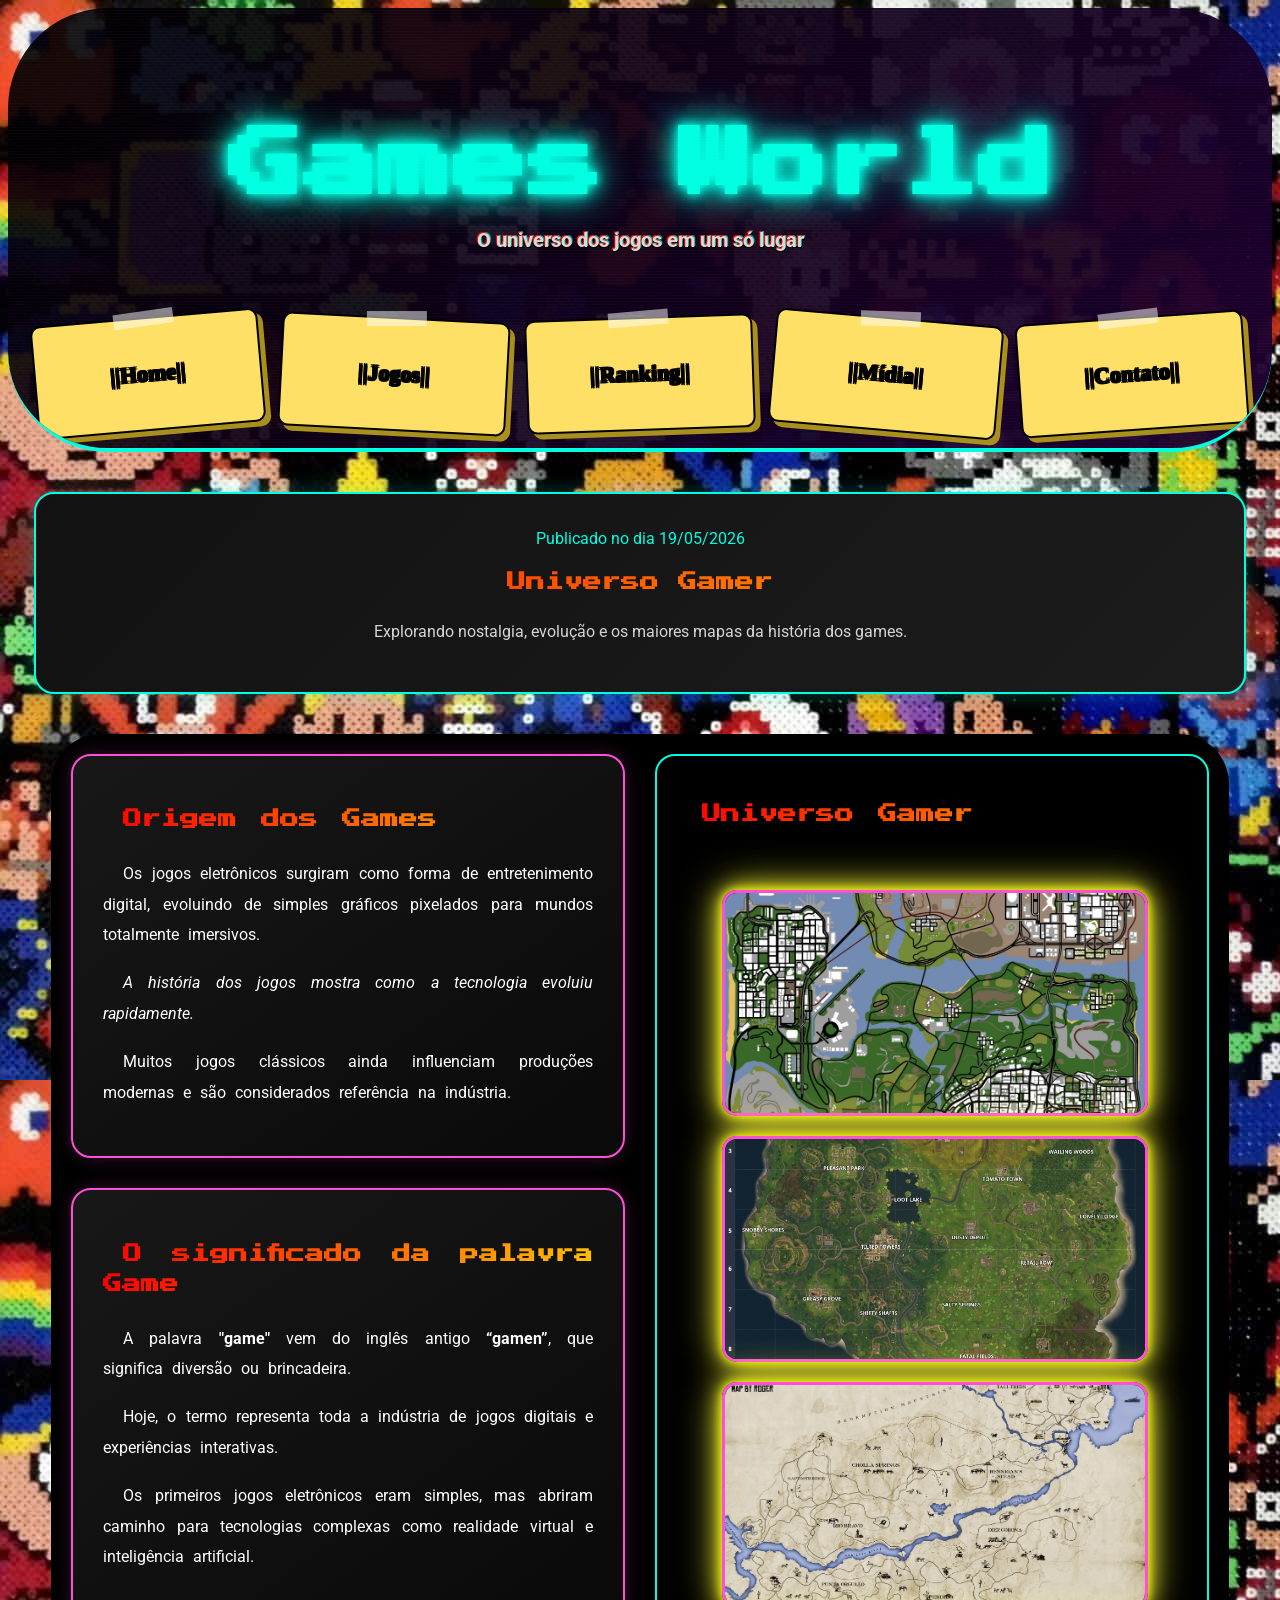
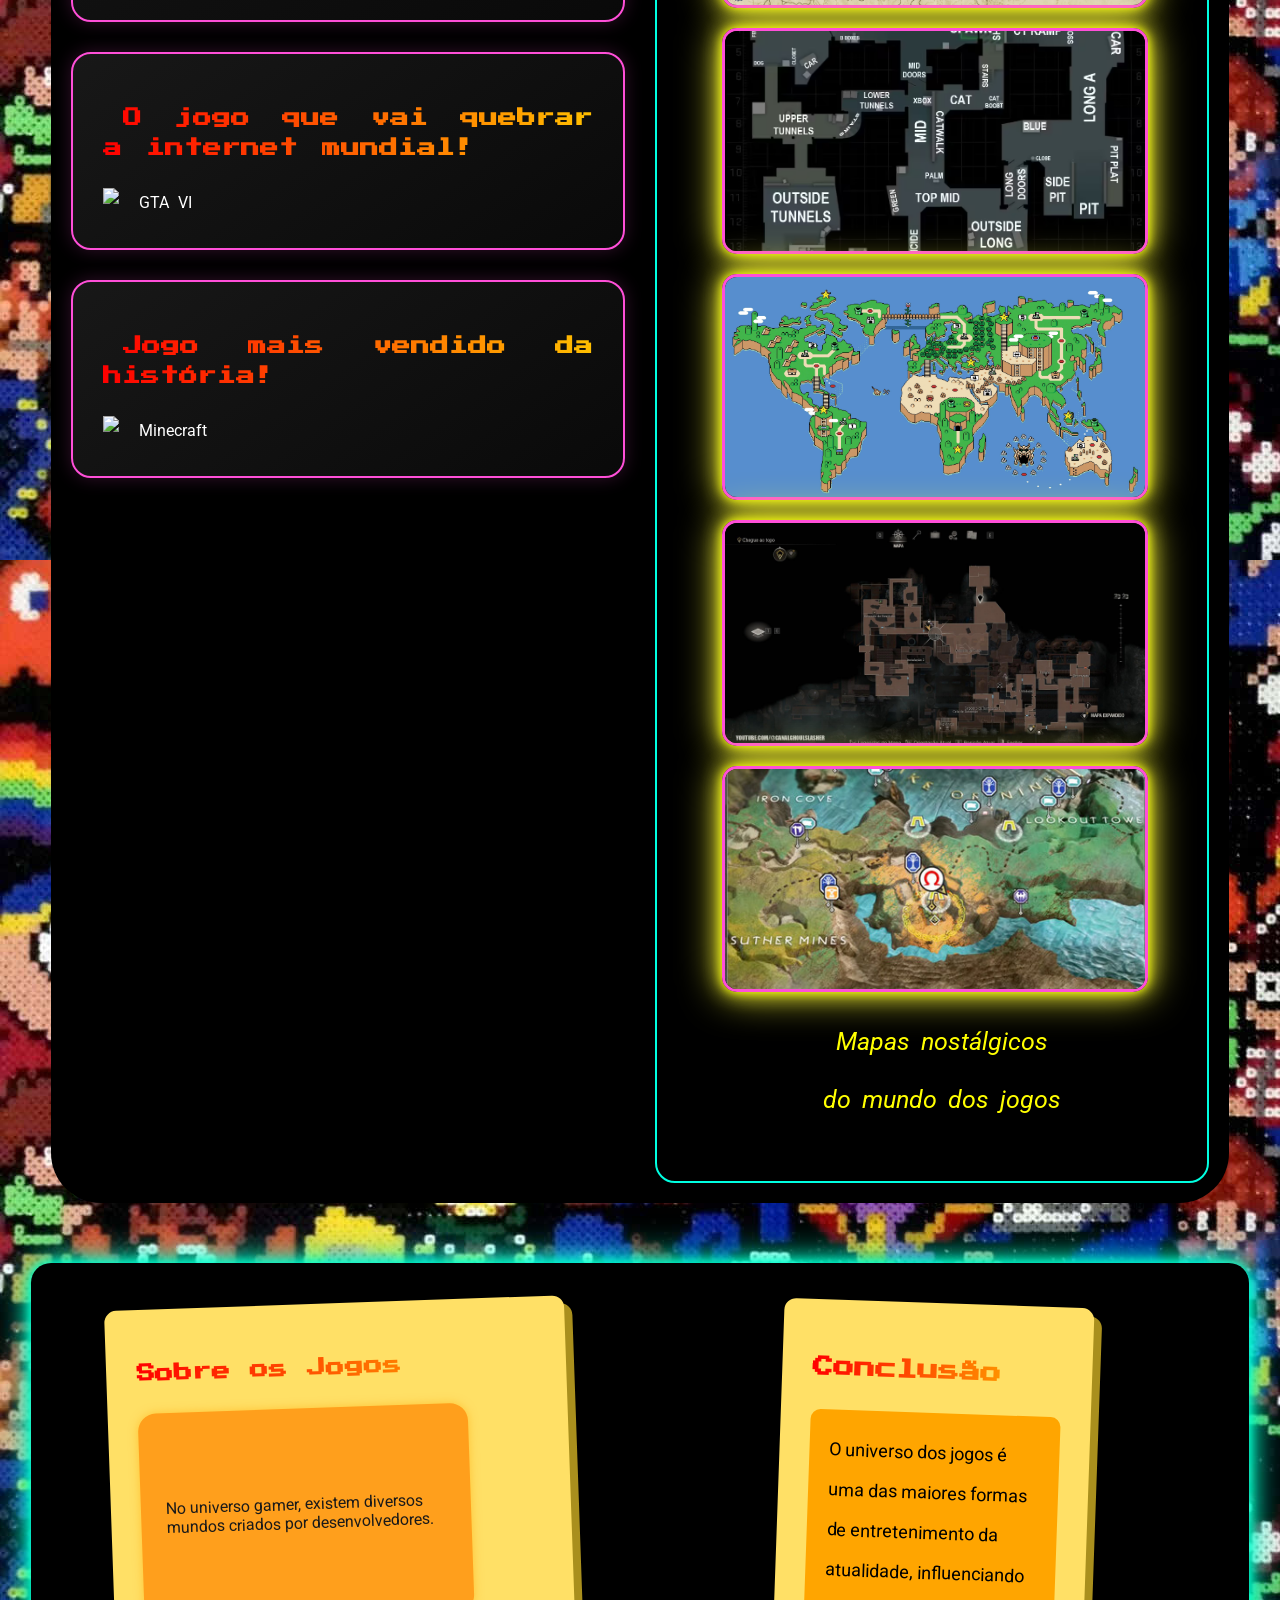
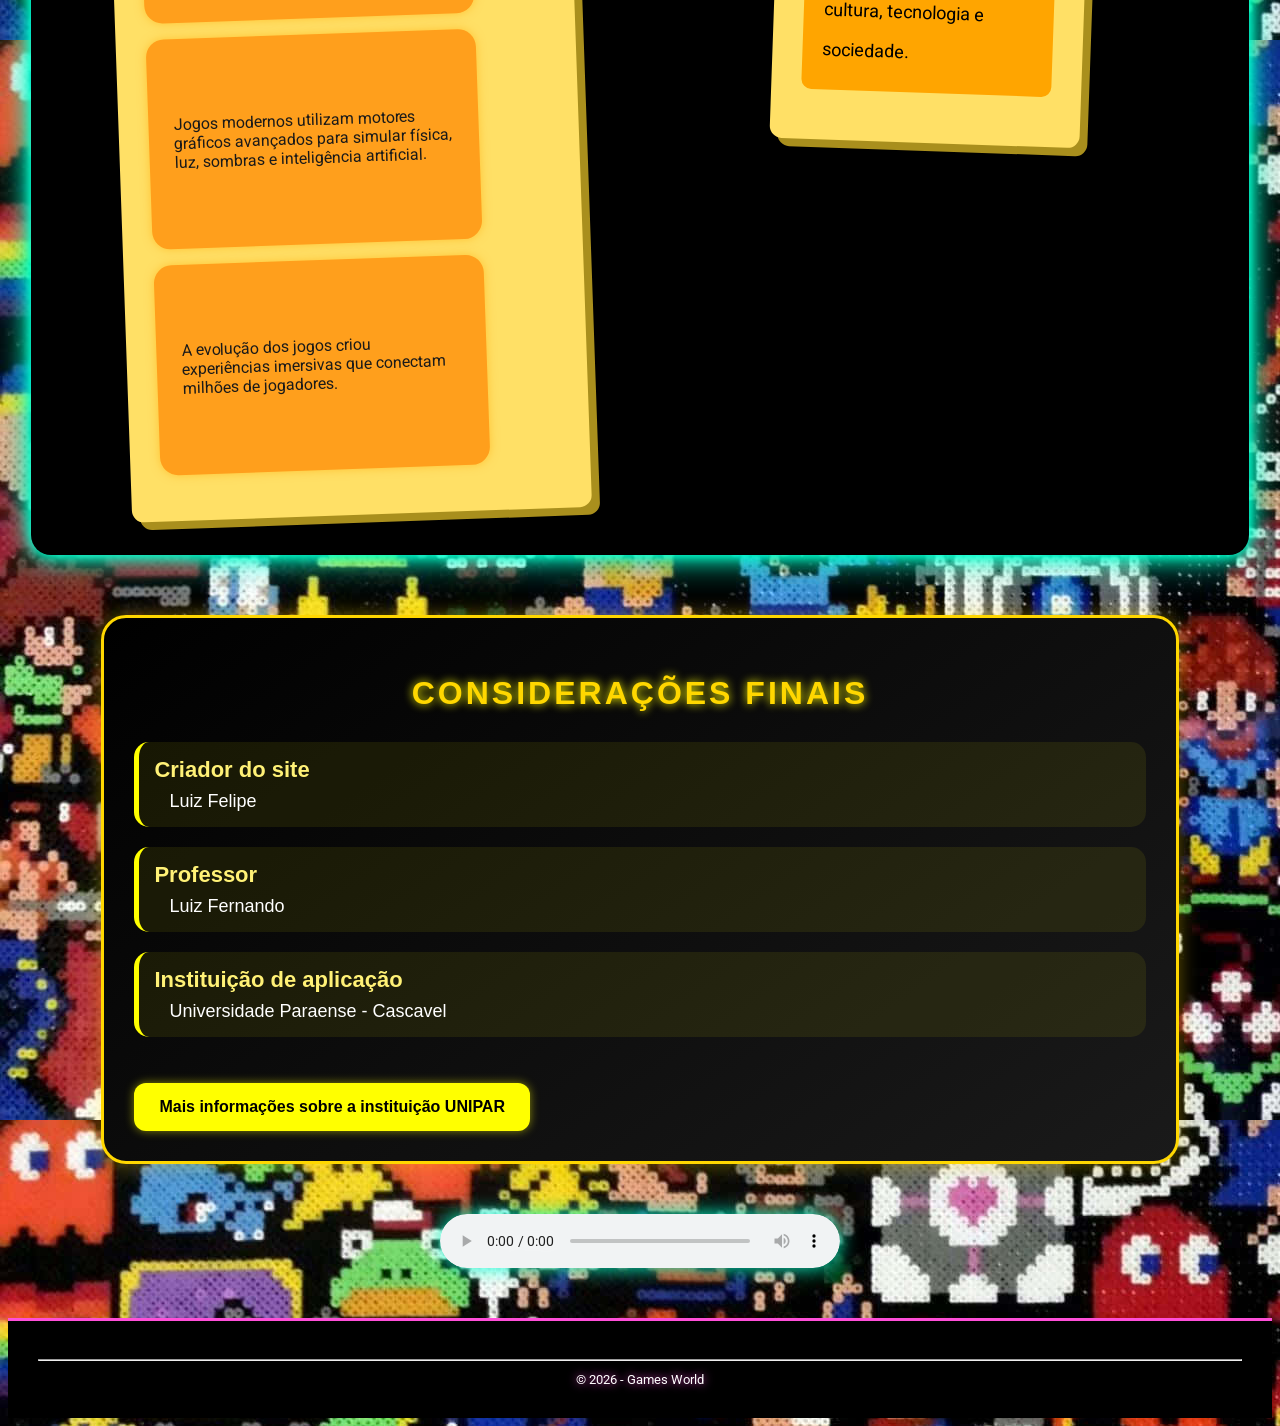
==== commit 817037f7: "Melhorias e correção de telas Grandes ajustes e melhorias." ====
--- a/index.html
+++ b/index.html
@@ -3,10 +3,8 @@
 
 <!-- Início do documento HTML e idioma português do Brasil -->
 <html lang="pt-br">
-
   <!-- Início do cabeçalho -->
   <head>
-
     <!-- Título da aba -->
     <title>Games World - Principal</title>
 
@@ -17,26 +15,26 @@
     <meta name="viewport" content="width=device-width, initial-scale=1.0" />
 
     <!-- Fonte retrô -->
-    <link rel="preconnect" href="https://fonts.googleapis.com">
-
-    <link rel="preconnect" href="https://fonts.gstatic.com" crossorigin>
-
-    <link href="https://fonts.googleapis.com/css2?family=Press+Start+2P&family=Poppins:wght@300;400;500;700&display=swap" rel="stylesheet">
+    <link rel="preconnect" href="https://fonts.googleapis.com" />
+
+    <link rel="preconnect" href="https://fonts.gstatic.com" crossorigin />
+
+    <link
+      href="https://fonts.googleapis.com/css2?family=Press+Start+2P&family=Poppins:wght@300;400;500;700&display=swap"
+      rel="stylesheet"
+    />
 
     <!-- CSS -->
     <link rel="stylesheet" type="text/css" href="style.css" />
 
     <!-- Ícone -->
     <link rel="icon" type="image/x-icon" href="img/Controle.jpg" />
-
   </head>
 
   <!-- Corpo do site -->
   <body>
-
     <!-- Cabeçalho principal -->
     <header id="titulo_principal">
-
       <!-- Overlay retrô -->
       <div class="overlay"></div>
 
@@ -48,7 +46,6 @@
 
       <!-- Navegação -->
       <nav class="postit">
-
         <a href="index.html">||Home||</a>
 
         <a href="jogos.html">||Jogos||</a>
@@ -58,44 +55,33 @@
         <a href="midia.html">||Mídia||</a>
 
         <a href="formulario.html">||Contato||</a>
-
       </nav>
-
     </header>
 
     <!-- Conteúdo principal -->
     <main>
-
       <!-- Banner principal -->
       <header class="banner">
-
         <!-- Data -->
         <span>Publicado no dia 19/05/2026</span>
 
         <!-- Título -->
-        <h3 class="titulo_secundario">
-          Universo Gamer
-        </h3>
+        <h3 class="titulo_secundario">Universo Gamer</h3>
 
         <!-- Texto -->
-        <p >
-          Explorando nostalgia, evolução e os maiores mapas da história dos games.
+        <p>
+          Explorando nostalgia, evolução e os maiores mapas da história dos
+          games.
         </p>
-
       </header>
 
       <!-- Layout principal -->
       <div id="layout">
-
         <!-- Conteúdo -->
         <article class="conteudo-principal">
-
           <!-- Primeira seção -->
           <section class="card-retro">
-
-            <h3 class="titulo_secundario">
-              Origem dos Games
-            </h3>
+            <h3 class="titulo_secundario">Origem dos Games</h3>
 
             <p>
               Os jogos eletrônicos surgiram como forma de entretenimento
@@ -111,18 +97,14 @@
             </p>
 
             <p>
-              Muitos jogos clássicos ainda influenciam produções modernas
-              e são considerados referência na indústria.
-            </p>
-
+              Muitos jogos clássicos ainda influenciam produções modernas e são
+              considerados referência na indústria.
+            </p>
           </section>
 
           <!-- Segunda seção -->
           <section class="card-retro">
-
-            <h3 class="titulo_secundario">
-              O significado da palavra Game
-            </h3>
+            <h3 class="titulo_secundario">O significado da palavra Game</h3>
 
             <p>
               A palavra <strong>"game"</strong> vem do inglês antigo
@@ -130,53 +112,47 @@
             </p>
 
             <p>
-              Hoje, o termo representa toda a indústria de jogos digitais
-              e experiências interativas.
-            </p>
-
-            <p>
-              Os primeiros jogos eletrônicos eram simples, mas abriram
-              caminho para tecnologias complexas como realidade virtual
-              e inteligência artificial.
-            </p>
-
+              Hoje, o termo representa toda a indústria de jogos digitais e
+              experiências interativas.
+            </p>
+
+            <p>
+              Os primeiros jogos eletrônicos eram simples, mas abriram caminho
+              para tecnologias complexas como realidade virtual e inteligência
+              artificial.
+            </p>
           </section>
 
           <!-- Segunda seção -->
           <section class="card-retro">
-
             <h3 class="titulo_secundario">
               O jogo que vai quebrar a internet mundial!
             </h3>
 
-            <img src="https://imgs.search.brave.com/hL3Ko426CPQedaFIWLecPed3OXnblRQm8LcFteM2a4A/rs:fit:860:0:0:0/g:ce/aHR0cHM6Ly9yb2Nr/c3RhcmFjdHUuY29t/L3dwLWNvbnRlbnQv/dXBsb2Fkcy8yMDI1/LzA1L0dUQS02LUJh/bm5pZXJlLWRhcnRp/Y2xlLUltYWdlLTEx/LTEwMDBwLXgtNTYz/cC1RdWFsaXRlLTIw/LVBpY3R1cmUtYnkt/Um9ja3N0YXItQWN0/dS5qcGc" alt="GTA VI">
-
+            <img
+              src="https://imgs.search.brave.com/hL3Ko426CPQedaFIWLecPed3OXnblRQm8LcFteM2a4A/rs:fit:860:0:0:0/g:ce/aHR0cHM6Ly9yb2Nr/c3RhcmFjdHUuY29t/L3dwLWNvbnRlbnQv/dXBsb2Fkcy8yMDI1/LzA1L0dUQS02LUJh/bm5pZXJlLWRhcnRp/Y2xlLUltYWdlLTEx/LTEwMDBwLXgtNTYz/cC1RdWFsaXRlLTIw/LVBpY3R1cmUtYnkt/Um9ja3N0YXItQWN0/dS5qcGc"
+              alt="GTA VI"
+            />
           </section>
 
           <!-- Segunda seção -->
           <section class="card-retro">
-
-            <h3 class="titulo_secundario">
-              Jogo mais vendido da história!
-            </h3>
-
-            <img src="https://imgs.search.brave.com/jlub66eqLRyD8rgjCIAGluW9s8tB6eTrBTco6iIkesI/rs:fit:860:0:0:0/g:ce/aHR0cHM6Ly93YWxs/cGFwZXJzLmNvbS9p/bWFnZXMvaGQvbWlu/ZWNyYWZ0LWhlcm9i/cmluZS1zdGV2ZS12/aWxsYWdlLXdpdGgt/bW9icy13bHVtdWZv/YjJuMzY1b2I4Lmpw/Zw" alt="Minecraft">
-
-          </section>
-
-
+            <h3 class="titulo_secundario">Jogo mais vendido da história!</h3>
+
+            <img
+              src="https://imgs.search.brave.com/jlub66eqLRyD8rgjCIAGluW9s8tB6eTrBTco6iIkesI/rs:fit:860:0:0:0/g:ce/aHR0cHM6Ly93YWxs/cGFwZXJzLmNvbS9p/bWFnZXMvaGQvbWlu/ZWNyYWZ0LWhlcm9i/cmluZS1zdGV2ZS12/aWxsYWdlLXdpdGgt/bW9icy13bHVtdWZv/YjJuMzY1b2I4Lmpw/Zw"
+              alt="Minecraft"
+            />
+          </section>
         </article>
 
         <!-- Área lateral -->
         <aside class="sidebar">
           <!-- Título -->
-          <h3 class="titulo_secundario">
-            Universo Gamer
-          </h3>
+          <h3 class="titulo_secundario">Universo Gamer</h3>
 
           <!-- Galeria -->
           <figure class="galeria">
-
             <!-- GTA -->
             <img
               class="mapas"
@@ -185,11 +161,7 @@
             />
 
             <!-- Fortnite -->
-            <img
-              class="mapas"
-              src="img/Mapa Fornite.jpg"
-              alt="Mapa Fortnite"
-            />
+            <img class="mapas" src="img/Mapa Fornite.jpg" alt="Mapa Fortnite" />
 
             <!-- Red Dead -->
             <img
@@ -199,18 +171,10 @@
             />
 
             <!-- CS -->
-            <img
-              class="mapas"
-              src="img/CS DUST2.avif"
-              alt="Mapa Dust 2"
-            />
+            <img class="mapas" src="img/CS DUST2.avif" alt="Mapa Dust 2" />
 
             <!-- Mario -->
-            <img
-              class="mapas"
-              src="img/mapa mario.jpg"
-              alt="Mapa Mario"
-            />
+            <img class="mapas" src="img/mapa mario.jpg" alt="Mapa Mario" />
 
             <!-- Resident Evil -->
             <img
@@ -220,36 +184,24 @@
             />
 
             <!-- God Of War -->
-            <img
-              class="mapas"
-              src="img/GoW mapa.jpeg"
-              alt="Mapa God Of War"
-            />
+            <img class="mapas" src="img/GoW mapa.jpeg" alt="Mapa God Of War" />
 
             <!-- Legenda -->
             <figcaption>
-
-              <em style="font-size: 25px; color: yellow;">
-                Mapas nostálgicos <p>do mundo dos jogos
-              </em>
-
+              <em style="font-size: 25px; color: yellow">
+                Mapas nostálgicos
+                <p>do mundo dos jogos</p></em
+              >
             </figcaption>
-
           </figure>
-
         </aside>
-
       </div>
 
       <!-- Área final -->
       <article class="area-final">
-
         <!-- Sobre -->
         <section class="postit-card">
-
-          <h3 class="titulo_secundario">
-            Sobre os Jogos
-          </h3>
+          <h3 class="titulo_secundario">Sobre os Jogos</h3>
 
           <p class="teste_display">
             No universo gamer, existem diversos mundos criados por
@@ -265,57 +217,63 @@
             A evolução dos jogos criou experiências imersivas que conectam
             milhões de jogadores.
           </p>
-
         </section>
 
         <!-- Conclusão -->
         <section class="postit-card" id="conclusao">
-
-          <h3 class="titulo_secundario">
-            Conclusão
-          </h3>
+          <h3 class="titulo_secundario">Conclusão</h3>
 
           <p>
-            O universo dos jogos é uma das maiores formas de entretenimento
-            da atualidade, influenciando cultura, tecnologia e sociedade.
-          </p>
-
+            O universo dos jogos é uma das maiores formas de entretenimento da
+            atualidade, influenciando cultura, tecnologia e sociedade.
+          </p>
         </section>
-
       </article>
 
       <!-- Imagem final -->
-      <section class="imagem-destaque">
-
-      </section>
-
+      <section class="imagem-destaque"></section>
+
+      <div class="apresentacao">
+        <h2 class="tituloApresentacao">CONSIDERAÇÕES FINAIS</h2>
+
+        <dl class="listaApresentacao">
+          <div class="itemApresentacao">
+            <dt class="containerApresentacao">Criador do site</dt>
+            <dd class="containerDescricao">Luiz Felipe</dd>
+          </div>
+
+          <div class="itemApresentacao">
+            <dt class="containerApresentacao">Professor</dt>
+            <dd class="containerDescricao">Luiz Fernando</dd>
+          </div>
+
+          <div class="itemApresentacao">
+            <dt class="containerApresentacao">Instituição de aplicação</dt>
+            <dd class="containerDescricao">Universidade Paraense - Cascavel</dd>
+          </div>
+        </dl>
+
+        <a
+          href="https://www.unipar.br/"
+          target="_blank"
+          class="botaoInfo"
+        >
+          Mais informações sobre a instituição UNIPAR
+        </a>
+      </div>
       <!-- Player de áudio -->
       <section class="audio-area">
-
         <audio class="audio-player" controls autoplay loop>
-
-          <source
-            src="audio/SNES STATION 1 HORA.mp3"
-            type="audio/mpeg"
-          />
-
+          <source src="audio/SNES STATION 1 HORA.mp3" type="audio/mpeg" />
         </audio>
-
       </section>
-
     </main>
 
     <!-- Rodapé -->
     <footer class="rodape">
-
       <hr />
 
-      <small>
-        © 2026 - Games World
-      </small>
-
+      <small> © 2026 - Games World </small>
     </footer>
-
   </body>
-
 </html>
--- a/style.css
+++ b/style.css
@@ -165,7 +165,7 @@
 
 #teste_estilo_lista_ol {
   /* list-style-type: upper-alpha; /*decimal - lower-roman - upper-roman - lower-greek - lower-alpha - upper-alpha - define o estilo de marcadores de listas ordenadas*/
-  list-style-image: url("img/seta_direita_vermelha.png");
+  list-style-image: url("img/grafico-de-seta.png");
   background: black;
   border-radius: 30px;
 }
@@ -191,14 +191,195 @@
   position: relative;
 }
 
-.noticia {
-  border: solid 3px white;
-  width: 200px;
-  position: relative; /*Define o posicionamento atras ou na frente dos elementos html: fixed, relative, absolute e static*/
-  height: 100px;
-  overflow: auto; /*configura o comportamento de quando por exemplo um texto passa das bordas de um elemento html (da um overflow) visible/hidden/scroll/auto;*/
-  box-shadow: 3px 3px 3px 3px orange; /*Define a sombra de um elemento html de bloco*/
-}
+/* ========================= */
+/*      ÁREA NOTÍCIAS        */
+/* ========================= */
+
+.area-noticias{
+
+    display: grid;
+
+    grid-template-columns:
+    repeat(auto-fit, minmax(260px, 1fr));
+
+    gap: 30px;
+
+    width: 95%;
+
+    margin: 50px auto;
+
+    padding: 20px;
+}
+
+/* ========================= */
+/*           CARD            */
+/* ========================= */
+
+.noticia{
+
+    height: 260px;
+
+    padding: 20px;
+
+    border-radius: 18px;
+
+    border: solid 4px orange;
+
+    overflow-y: auto;
+
+    overflow-x: hidden;
+
+    color: white;
+
+    position: relative;
+
+    transition: 0.4s ease;
+
+    box-shadow:
+    0 0 10px orange,
+    0 0 20px rgba(255,166,0,0.5);
+
+    backdrop-filter: blur(6px);
+
+    font-family: "Roboto", sans-serif;
+}
+
+/* ========================= */
+/*        HOVER CARD         */
+/* ========================= */
+
+.noticia:hover{
+
+    transform:
+    translateY(-8px)
+    scale(1.03);
+
+    box-shadow:
+    0 0 20px white,
+    0 0 40px orange,
+    0 0 60px red;
+}
+
+/* ========================= */
+/*      SCROLL GAMER         */
+/* ========================= */
+
+.noticia::-webkit-scrollbar{
+
+    width: 10px;
+}
+
+.noticia::-webkit-scrollbar-track{
+
+    background: rgba(255,255,255,0.15);
+
+    border-radius: 20px;
+}
+
+.noticia::-webkit-scrollbar-thumb{
+
+    background:
+    linear-gradient(
+        180deg,
+        orange,
+        yellow
+    );
+
+    border-radius: 20px;
+}
+
+.noticia::-webkit-scrollbar-thumb:hover{
+
+    background:
+    linear-gradient(
+        180deg,
+        red,
+        orange
+    );
+}
+
+/* ========================= */
+/*        CORES CARDS        */
+/* ========================= */
+
+.um{
+
+    background:
+    linear-gradient(
+        135deg,
+        #001eff,
+        #0048ff
+    );
+}
+
+.dois{
+
+    background:
+    linear-gradient(
+        135deg,
+        #ff0000,
+        #ff5e00
+    );
+}
+
+.tres{
+
+    background:
+    linear-gradient(
+        135deg,
+        #009900,
+        #00cc66
+    );
+}
+
+/* ========================= */
+/*      TITULO CARD          */
+/* ========================= */
+
+.noticia h3{
+
+    font-size: 28px;
+
+    margin-bottom: 15px;
+
+    color: yellow;
+
+    text-shadow:
+    0 0 10px black;
+}
+
+/* ========================= */
+/*        TEXTO CARD         */
+/* ========================= */
+
+.noticia p{
+
+    font-size: 20px;
+
+    line-height: 1.7;
+}
+
+/* ========================= */
+/*          TAG              */
+/* ========================= */
+
+.tag-noticia{
+
+    display: inline-block;
+
+    margin-bottom: 15px;
+
+    background: rgba(255,255,255,0.2);
+
+    padding: 8px 15px;
+
+    border-radius: 20px;
+
+    font-weight: bold;
+
+    backdrop-filter: blur(5px);
+}
+
 
 h1 {
   animation-name: multicolor;
@@ -293,11 +474,71 @@
   }
 }
 
- .teste_display{
-    background-color: orange;
-    width: 300px;
-    height: 200px;
-} 
+.titulo_jogos{
+
+    font-size: 32px;
+
+    font-weight: bold;
+
+    margin-bottom: 15px;
+
+    line-height: 1.2;
+
+    text-align: left;
+
+    color: #111;
+
+    text-shadow: none;
+}
+
+.cards_container{
+    display: flex;
+    gap: 15px;
+    flex-wrap: wrap;
+}
+
+.teste_display{
+
+    background: #ff9f1c;
+
+    width: 280px;
+
+    min-height: 160px;
+
+    padding: 25px;
+
+    border-radius: 18px;
+
+    box-shadow:
+    0 0 10px rgba(255,166,0,0.5);
+
+    color: #1a1a1a;
+
+    transition: 0.3s;
+
+    display: flex;
+
+    flex-direction: column;
+
+    justify-content: center;
+}
+
+.teste_display p{
+
+    font-size: 22px;
+
+    line-height: 1.5;
+
+    margin: 0;
+
+    text-align: left;
+}
+
+
+.teste_display:hover{
+    transform: translateY(-5px);
+    box-shadow: 0 10px 18px rgba(0,0,0,0.2);
+}
 
 /* @keyframes foguete{
    0%{margin-left: 0%}
@@ -744,25 +985,46 @@
     0 0 15px cyan;
 }
 
-/* TEXTO */
-.texto-video{
-    max-width: 400px;
-
-    text-align: left;
-
-    line-height: 28px;
-}
-
-/* IMAGEM */
-.texto-video img{
-    width: 200px;
-
-    margin-top: 20px;
-
+.sidebar {
+    display: flex;
+    flex-direction: column;
+    gap: 20px;
+}
+
+.video-destaque {
+    display: flex;
+    flex-direction: column;
+    gap: 15px;
+}
+
+/* CAPA MENOR E CONTROLADA */
+.video-capa {
+    width: 100%;
+    max-width: 280px;
+    border-radius: 12px;
+    align-self: center;
+}
+
+/* VÍDEO PADRONIZADO */
+.video-player {
+    width: 100%;
+    max-width: 100%;
     border-radius: 15px;
-
-    box-shadow:
-    0 0 15px yellow;
+}
+
+/* TEXTO ORGANIZADO */
+.texto-video p {
+    margin-bottom: 10px;
+    line-height: 1.6;
+}
+
+/* DESCRIÇÃO FINAL */
+.titulobatman {
+    margin-top: 10px;
+    padding: 15px;
+    background: rgba(0,0,0,0.4);
+    border-radius: 10px;
+    line-height: 1.6;
 }
 
 .card{
@@ -1201,4 +1463,135 @@
 
         width: 90%;
     }
-}+}
+
+.apresentacao {
+  background: linear-gradient(145deg, #000000, #1a1a1a);
+  color: #ffd700;
+  border: 3px solid #ffd700;
+  border-radius: 25px;
+  padding: 30px;
+  width: 80%;
+  margin: 40px auto;
+  box-shadow: 0px 0px 20px rgba(255, 215, 0, 0.4);
+  font-family: Arial, Helvetica, sans-serif;
+}
+
+.tituloApresentacao {
+  text-align: center;
+  font-size: 32px;
+  margin-bottom: 30px;
+  text-transform: uppercase;
+  letter-spacing: 3px;
+  text-shadow: 0px 0px 10px yellow;
+}
+
+.listaApresentacao {
+  display: flex;
+  flex-direction: column;
+  gap: 20px;
+}
+
+.itemApresentacao {
+  background-color: rgba(255, 255, 0, 0.08);
+  border-left: 5px solid yellow;
+  padding: 15px;
+  border-radius: 15px;
+  transition: 0.3s;
+}
+
+.itemApresentacao:hover {
+  transform: scale(1.02);
+  background-color: rgba(255, 255, 0, 0.15);
+}
+
+.containerApresentacao {
+  font-size: 22px;
+  font-weight: bold;
+  margin-bottom: 8px;
+  color: #fff176;
+}
+
+.containerDescricao {
+  font-size: 18px;
+  margin-left: 15px;
+  color: #ffffff;
+}
+
+.botaoInfo {
+  display: inline-block;
+  margin-top: 30px;
+  padding: 15px 25px;
+  background-color: yellow;
+  color: black;
+  text-decoration: none;
+  font-weight: bold;
+  border-radius: 12px;
+  transition: 0.3s;
+  box-shadow: 0px 0px 10px rgba(255, 255, 0, 0.5);
+}
+
+.botaoInfo:hover {
+  background-color: white;
+  transform: scale(1.05);
+  box-shadow: 0px 0px 20px yellow;
+}
+
+.animacao img {
+
+    width: 120px;
+
+    position: relative;
+
+    animation: sonic 6s linear infinite;
+}
+
+@keyframes sonic {
+
+    /* INÍCIO */
+    0% {
+
+        left: 0;
+
+        transform: scaleX(1);
+    }
+
+    /* CHEGA NA DIREITA */
+    49% {
+
+        left: 80%;
+
+        transform: scaleX(1);
+    }
+
+    /* FLIP */
+    50% {
+
+        left: 80%;
+
+        transform: scaleX(-1);
+    }
+
+    /* VOLTA */
+    99% {
+
+        left: 0;
+
+        transform: scaleX(-1);
+    }
+
+    /* FLIP NOVAMENTE */
+    100% {
+
+        left: 0;
+
+        transform: scaleX(1);
+    }
+}
+
+.animacao{
+
+    overflow: hidden;
+
+    width: 100%;
+}
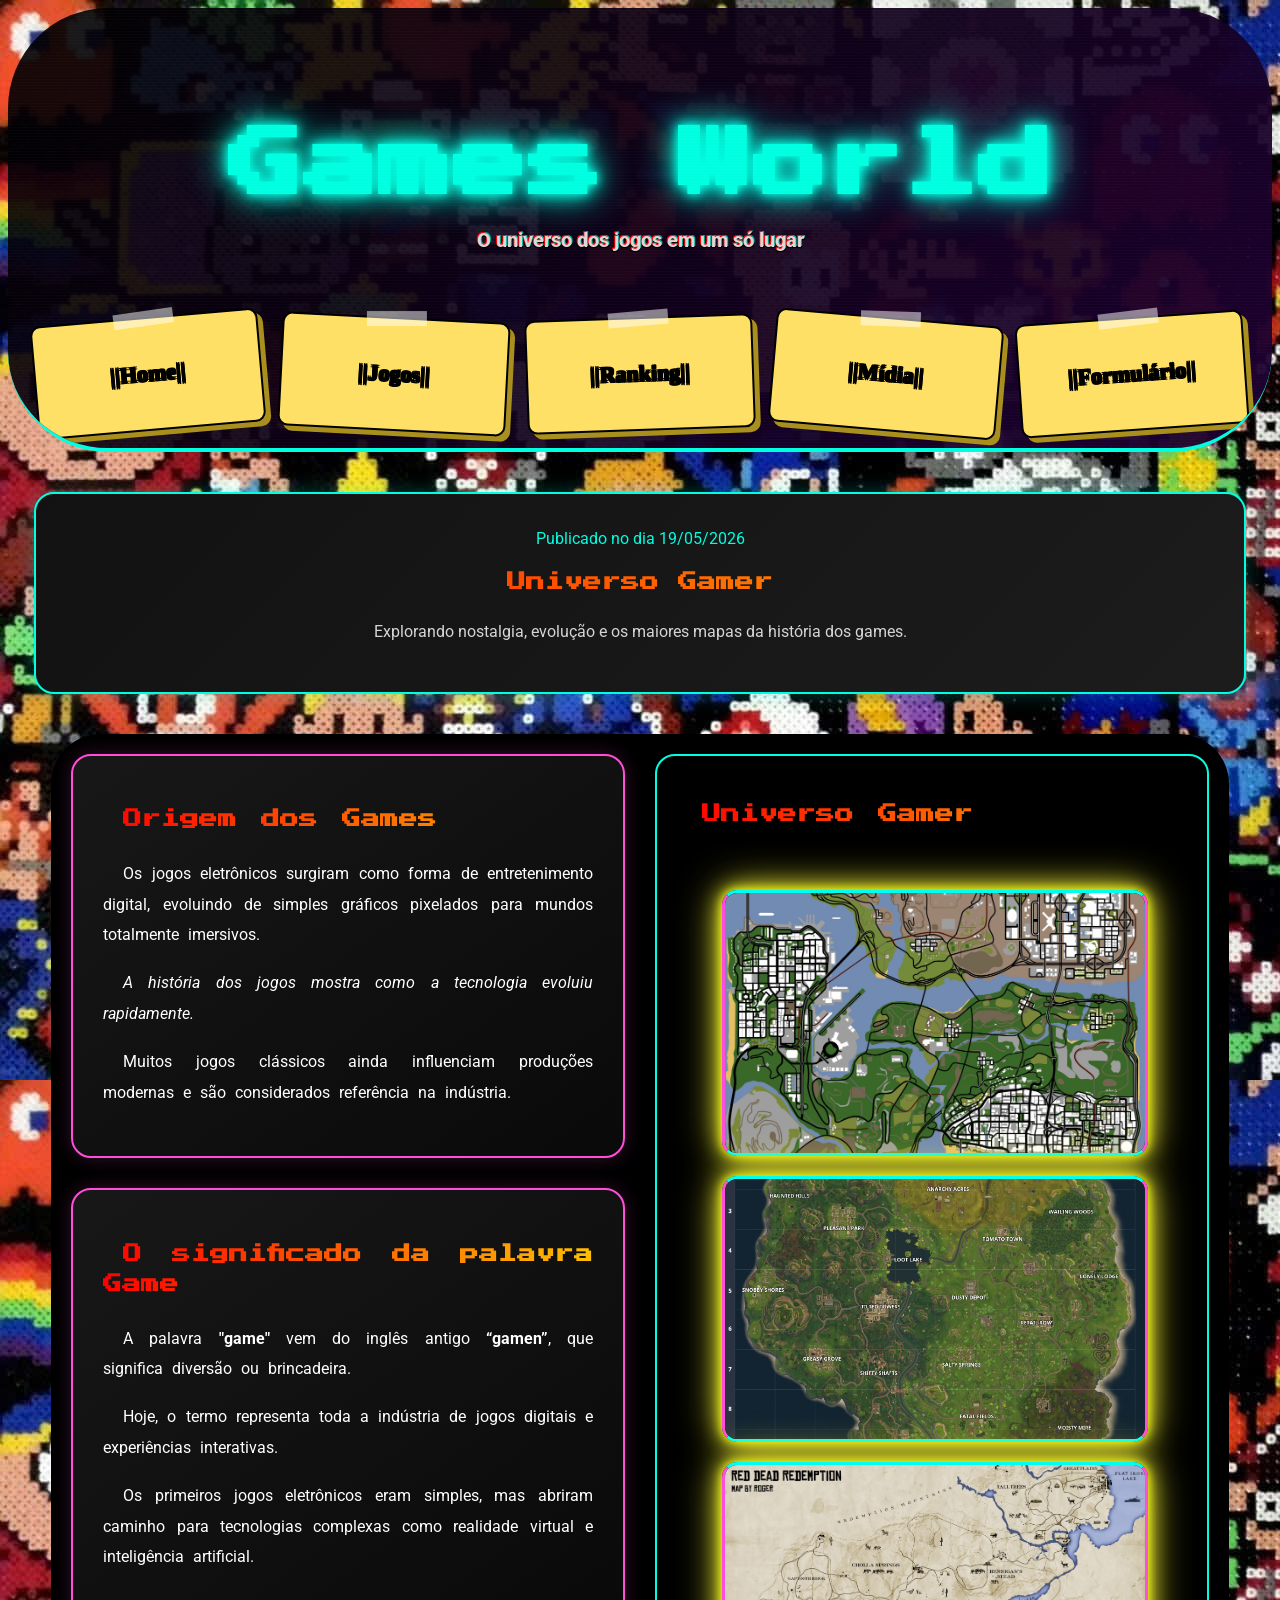
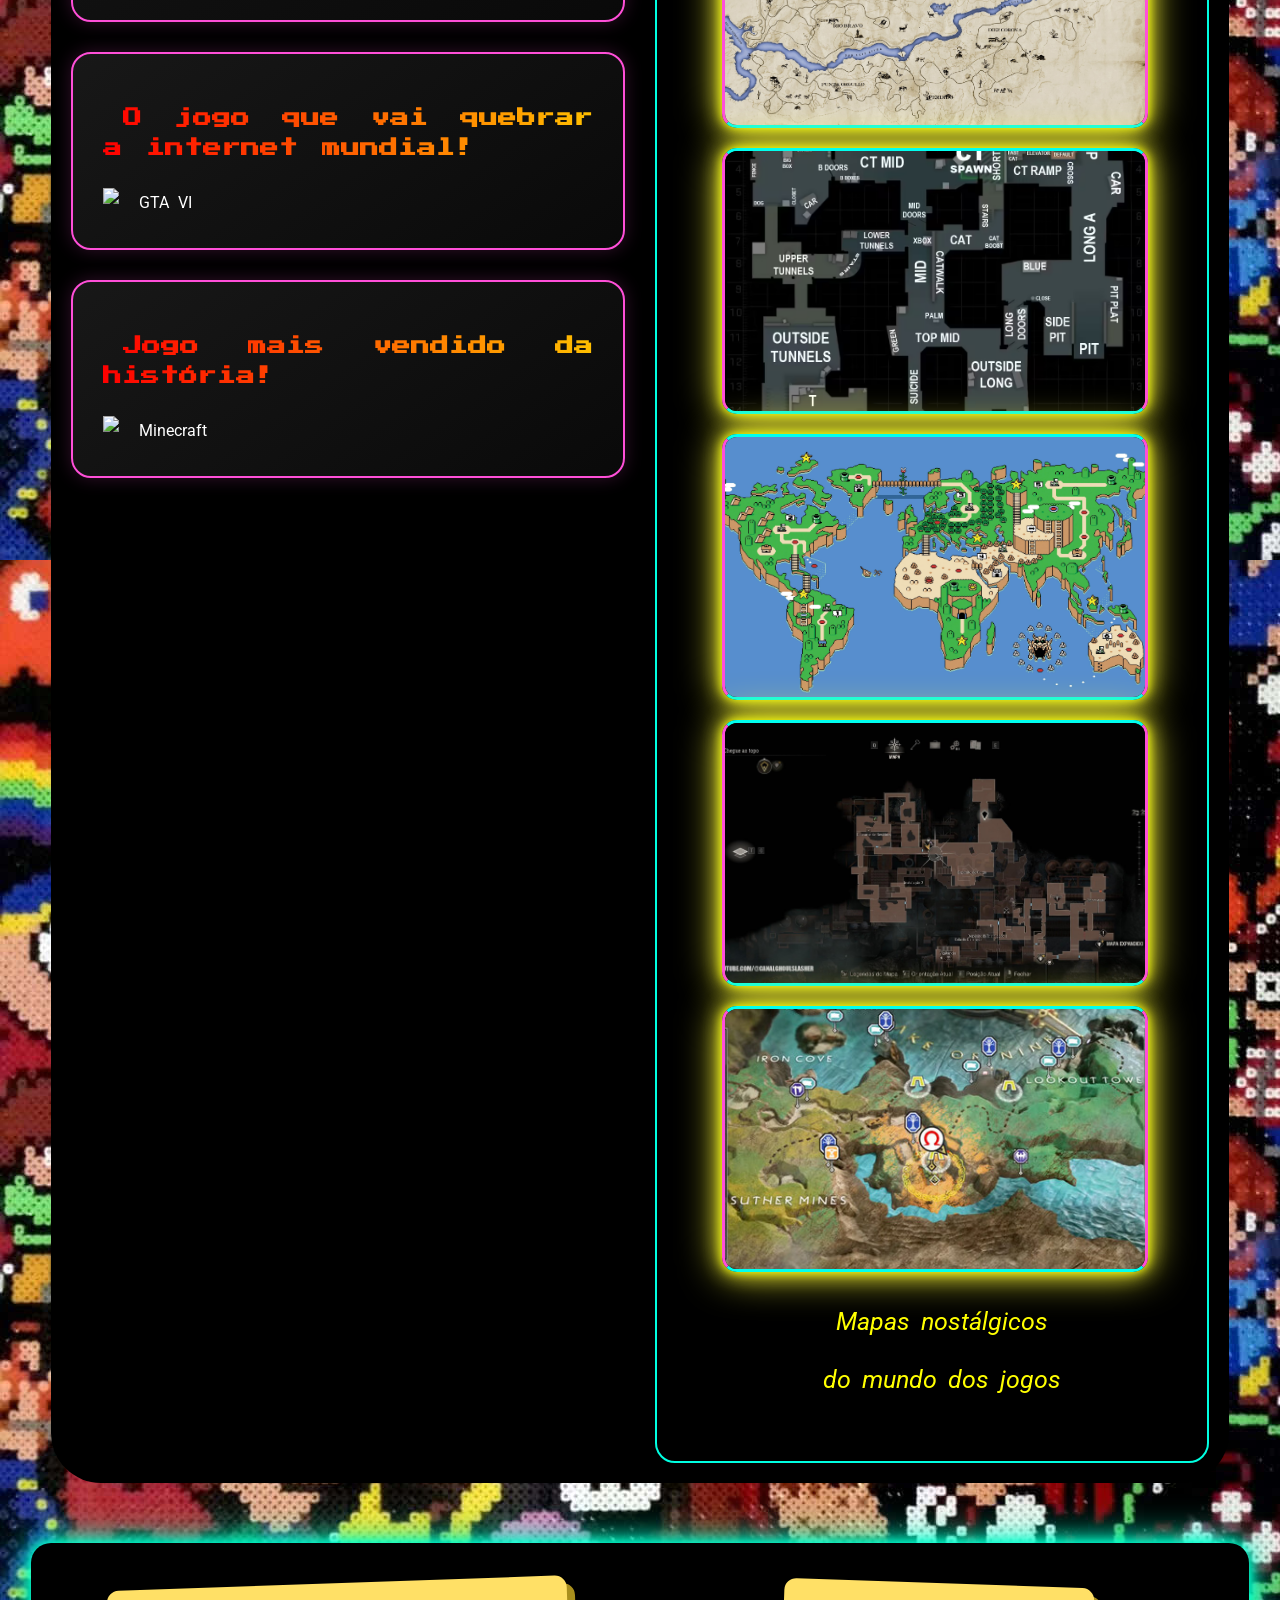
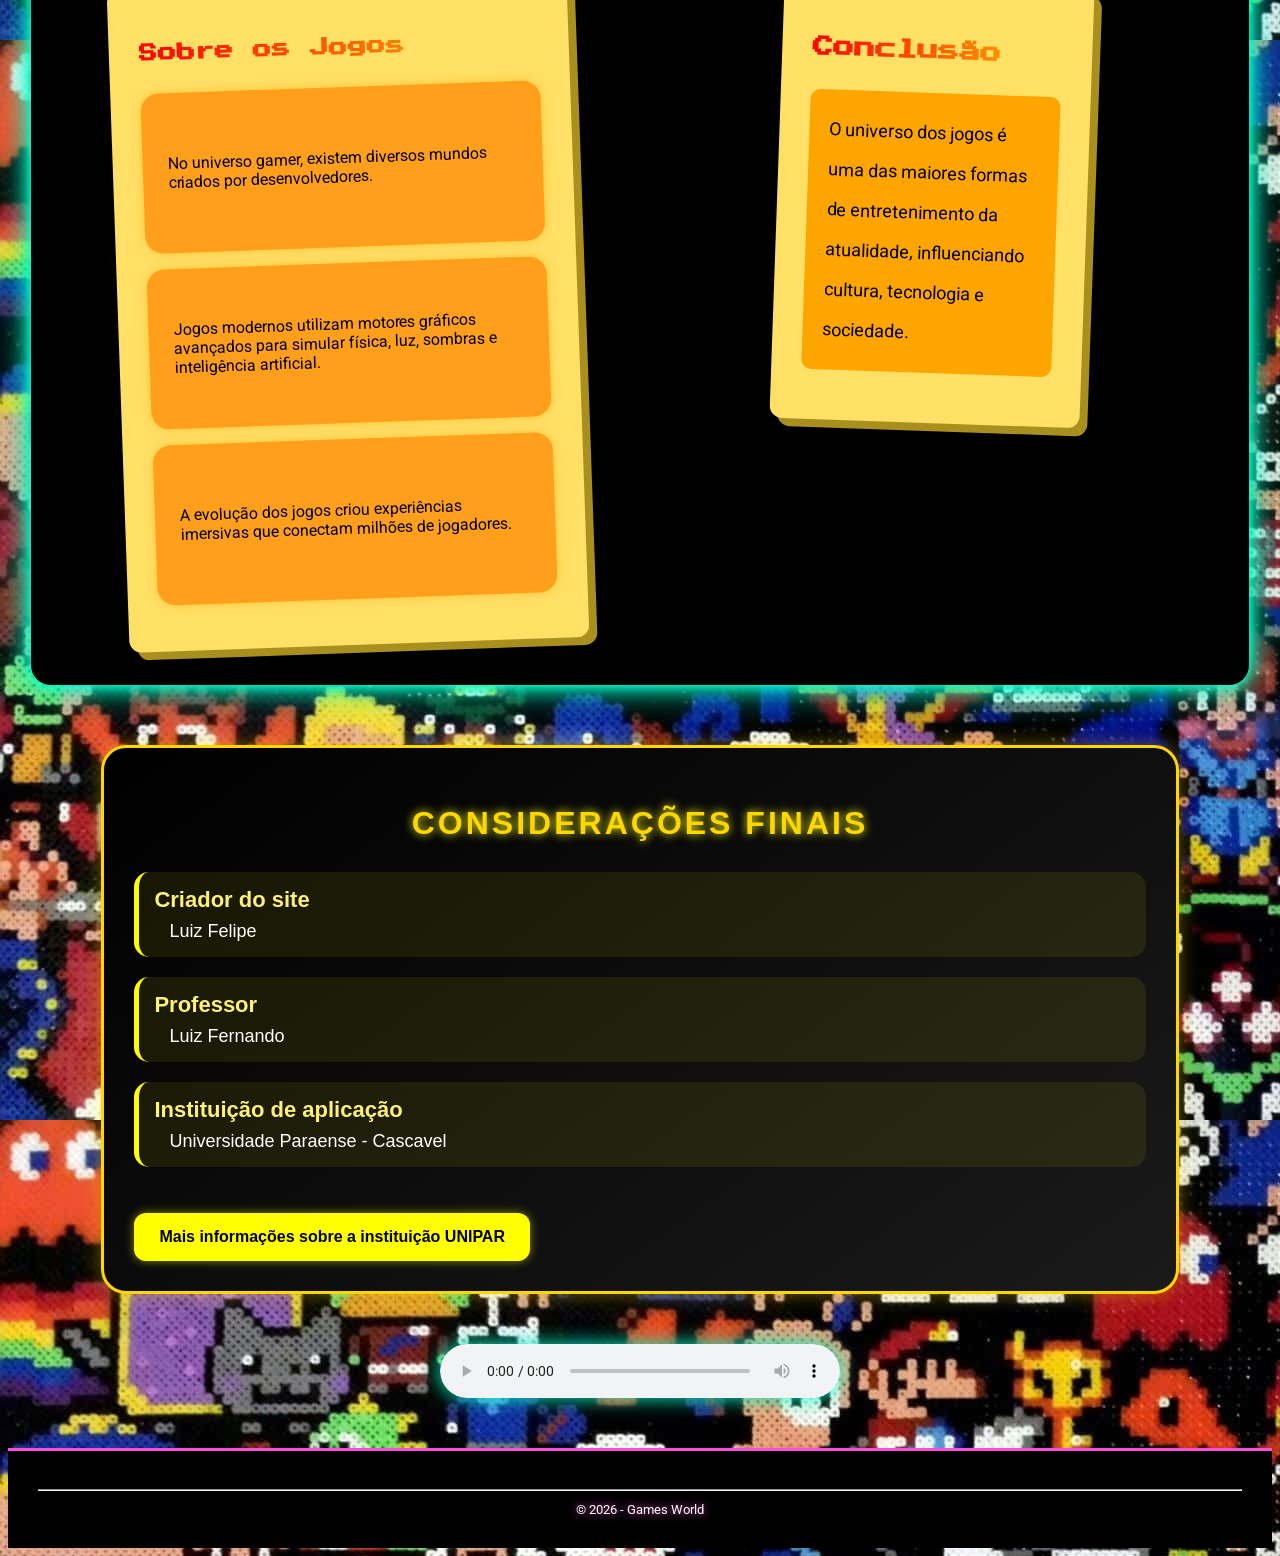
==== commit 93d45c51: "Finalizado todas as Telas do Html Todas as telas finalizadas e ajustadas, faltando apenas o CSS" ====
--- a/index.html
+++ b/index.html
@@ -5,90 +5,100 @@
 <html lang="pt-br">
   <!-- Início do cabeçalho -->
   <head>
-    <!-- Título da aba -->
+    <!-- Título da aba do navegador -->
     <title>Games World - Principal</title>
 
-    <!-- Caracteres especiais -->
+    <!-- Define o padrão de caracteres especiais -->
     <meta charset="utf-8" />
 
-    <!-- Responsividade -->
+    <!-- Faz o site funcionar corretamente em celulares e tablets -->
     <meta name="viewport" content="width=device-width, initial-scale=1.0" />
 
-    <!-- Fonte retrô -->
+    <!-- Pré conexão com o servidor das fontes do Google para carregar mais rápido -->
     <link rel="preconnect" href="https://fonts.googleapis.com" />
 
+    <!-- Pré conexão com o servidor de arquivos das fontes -->
     <link rel="preconnect" href="https://fonts.gstatic.com" crossorigin />
 
+    <!-- Importa as fontes Press Start 2P e Poppins -->
     <link
       href="https://fonts.googleapis.com/css2?family=Press+Start+2P&family=Poppins:wght@300;400;500;700&display=swap"
       rel="stylesheet"
     />
 
-    <!-- CSS -->
+    <!-- Importa o arquivo CSS principal do site -->
     <link rel="stylesheet" type="text/css" href="style.css" />
 
-    <!-- Ícone -->
+    <!-- Define o ícone da aba do navegador -->
     <link rel="icon" type="image/x-icon" href="img/Controle.jpg" />
   </head>
 
-  <!-- Corpo do site -->
+  <!-- Corpo principal do site -->
   <body>
-    <!-- Cabeçalho principal -->
+    <!-- Cabeçalho principal da página -->
     <header id="titulo_principal">
-      <!-- Overlay retrô -->
+      <!-- Camada visual usada para escurecer ou estilizar o fundo -->
       <div class="overlay"></div>
 
-      <!-- Título -->
+      <!-- Título principal do site -->
       <h1>Games World</h1>
 
-      <!-- Subtítulo -->
+      <!-- Subtítulo principal -->
       <h2>O universo dos jogos em um só lugar</h2>
 
-      <!-- Navegação -->
+      <!-- Menu de navegação do site -->
       <nav class="postit">
+        <!-- Link para a página inicial -->
         <a href="index.html">||Home||</a>
 
+        <!-- Link para a página de jogos -->
         <a href="jogos.html">||Jogos||</a>
 
+        <!-- Link para a página de ranking -->
         <a href="ranking.html">||Ranking||</a>
 
+        <!-- Link para a página de mídia -->
         <a href="midia.html">||Mídia||</a>
 
-        <a href="formulario.html">||Contato||</a>
+        <!-- Link para a página de formulário -->
+        <a href="formulario.html">||Formulário||</a>
       </nav>
     </header>
 
-    <!-- Conteúdo principal -->
+    <!-- Conteúdo principal do site -->
     <main>
-      <!-- Banner principal -->
+      <!-- Banner principal de destaque -->
       <header class="banner">
-        <!-- Data -->
+        <!-- Data da publicação -->
         <span>Publicado no dia 19/05/2026</span>
 
-        <!-- Título -->
+        <!-- Título secundário do banner -->
         <h3 class="titulo_secundario">Universo Gamer</h3>
 
-        <!-- Texto -->
+        <!-- Texto descritivo do banner -->
         <p>
           Explorando nostalgia, evolução e os maiores mapas da história dos
           games.
         </p>
       </header>
 
-      <!-- Layout principal -->
+      <!-- Estrutura principal do layout -->
       <div id="layout">
-        <!-- Conteúdo -->
+        <!-- Área principal do conteúdo -->
         <article class="conteudo-principal">
-          <!-- Primeira seção -->
+          <!-- Primeira seção de conteúdo -->
           <section class="card-retro">
+            <!-- Título da seção -->
             <h3 class="titulo_secundario">Origem dos Games</h3>
 
+            <!-- Texto explicativo -->
             <p>
               Os jogos eletrônicos surgiram como forma de entretenimento
               digital, evoluindo de simples gráficos pixelados para mundos
               totalmente imersivos.
             </p>
 
+            <!-- Texto destacado em itálico -->
             <p>
               <em>
                 A história dos jogos mostra como a tecnologia evoluiu
@@ -96,26 +106,31 @@
               </em>
             </p>
 
+            <!-- Texto complementar -->
             <p>
               Muitos jogos clássicos ainda influenciam produções modernas e são
               considerados referência na indústria.
             </p>
           </section>
 
-          <!-- Segunda seção -->
+          <!-- Segunda seção de conteúdo -->
           <section class="card-retro">
+            <!-- Título da seção -->
             <h3 class="titulo_secundario">O significado da palavra Game</h3>
 
+            <!-- Texto com palavras em negrito -->
             <p>
               A palavra <strong>"game"</strong> vem do inglês antigo
               <strong>“gamen”</strong>, que significa diversão ou brincadeira.
             </p>
 
+            <!-- Texto complementar -->
             <p>
               Hoje, o termo representa toda a indústria de jogos digitais e
               experiências interativas.
             </p>
 
+            <!-- Texto complementar -->
             <p>
               Os primeiros jogos eletrônicos eram simples, mas abriram caminho
               para tecnologias complexas como realidade virtual e inteligência
@@ -123,22 +138,26 @@
             </p>
           </section>
 
-          <!-- Segunda seção -->
+          <!-- Terceira seção de conteúdo -->
           <section class="card-retro">
+            <!-- Título da seção -->
             <h3 class="titulo_secundario">
               O jogo que vai quebrar a internet mundial!
             </h3>
 
+            <!-- Imagem do GTA VI -->
             <img
               src="https://imgs.search.brave.com/hL3Ko426CPQedaFIWLecPed3OXnblRQm8LcFteM2a4A/rs:fit:860:0:0:0/g:ce/aHR0cHM6Ly9yb2Nr/c3RhcmFjdHUuY29t/L3dwLWNvbnRlbnQv/dXBsb2Fkcy8yMDI1/LzA1L0dUQS02LUJh/bm5pZXJlLWRhcnRp/Y2xlLUltYWdlLTEx/LTEwMDBwLXgtNTYz/cC1RdWFsaXRlLTIw/LVBpY3R1cmUtYnkt/Um9ja3N0YXItQWN0/dS5qcGc"
               alt="GTA VI"
             />
           </section>
 
-          <!-- Segunda seção -->
+          <!-- Quarta seção de conteúdo -->
           <section class="card-retro">
+            <!-- Título da seção -->
             <h3 class="titulo_secundario">Jogo mais vendido da história!</h3>
 
+            <!-- Imagem do Minecraft -->
             <img
               src="https://imgs.search.brave.com/jlub66eqLRyD8rgjCIAGluW9s8tB6eTrBTco6iIkesI/rs:fit:860:0:0:0/g:ce/aHR0cHM6Ly93YWxs/cGFwZXJzLmNvbS9p/bWFnZXMvaGQvbWlu/ZWNyYWZ0LWhlcm9i/cmluZS1zdGV2ZS12/aWxsYWdlLXdpdGgt/bW9icy13bHVtdWZv/YjJuMzY1b2I4Lmpw/Zw"
               alt="Minecraft"
@@ -146,50 +165,53 @@
           </section>
         </article>
 
-        <!-- Área lateral -->
+        <!-- Barra lateral do site -->
         <aside class="sidebar">
-          <!-- Título -->
+          <!-- Título da sidebar -->
           <h3 class="titulo_secundario">Universo Gamer</h3>
 
-          <!-- Galeria -->
+          <!-- Galeria de imagens -->
           <figure class="galeria">
-            <!-- GTA -->
+            <!-- Imagem do mapa GTA -->
             <img
               class="mapas"
               src="img/Gta map.png"
               alt="Mapa GTA San Andreas"
             />
 
-            <!-- Fortnite -->
+            <!-- Imagem do mapa Fortnite -->
             <img class="mapas" src="img/Mapa Fornite.jpg" alt="Mapa Fortnite" />
 
-            <!-- Red Dead -->
+            <!-- Imagem do mapa Red Dead Redemption -->
             <img
               class="mapas"
               src="img/Mapa Read dead.jpg"
               alt="Mapa Red Dead Redemption"
             />
 
-            <!-- CS -->
+            <!-- Imagem do mapa Dust 2 -->
             <img class="mapas" src="img/CS DUST2.avif" alt="Mapa Dust 2" />
 
-            <!-- Mario -->
+            <!-- Imagem do mapa Mario -->
             <img class="mapas" src="img/mapa mario.jpg" alt="Mapa Mario" />
 
-            <!-- Resident Evil -->
+            <!-- Imagem do mapa Resident Evil -->
             <img
               class="mapas"
               src="img/mapa resident evil 4.jpg"
               alt="Resident Evil 4"
             />
 
-            <!-- God Of War -->
+            <!-- Imagem do mapa God Of War -->
             <img class="mapas" src="img/GoW mapa.jpeg" alt="Mapa God Of War" />
 
-            <!-- Legenda -->
+            <!-- Legenda da galeria -->
             <figcaption>
+              <!-- Texto estilizado da legenda -->
               <em style="font-size: 25px; color: yellow">
                 Mapas nostálgicos
+
+                <!-- Texto complementar da legenda -->
                 <p>do mundo dos jogos</p></em
               >
             </figcaption>
@@ -197,32 +219,38 @@
         </aside>
       </div>
 
-      <!-- Área final -->
+      <!-- Área final de informações -->
       <article class="area-final">
-        <!-- Sobre -->
+        <!-- Card com informações extras -->
         <section class="postit-card">
+          <!-- Título da seção -->
           <h3 class="titulo_secundario">Sobre os Jogos</h3>
 
+          <!-- Texto exibido usando classe teste_display -->
           <p class="teste_display">
             No universo gamer, existem diversos mundos criados por
             desenvolvedores.
           </p>
 
+          <!-- Texto exibido usando classe teste_display -->
           <p class="teste_display">
             Jogos modernos utilizam motores gráficos avançados para simular
             física, luz, sombras e inteligência artificial.
           </p>
 
+          <!-- Texto exibido usando classe teste_display -->
           <p class="teste_display">
             A evolução dos jogos criou experiências imersivas que conectam
             milhões de jogadores.
           </p>
         </section>
 
-        <!-- Conclusão -->
+        <!-- Área de conclusão -->
         <section class="postit-card" id="conclusao">
+          <!-- Título da conclusão -->
           <h3 class="titulo_secundario">Conclusão</h3>
 
+          <!-- Texto final -->
           <p>
             O universo dos jogos é uma das maiores formas de entretenimento da
             atualidade, influenciando cultura, tecnologia e sociedade.
@@ -230,29 +258,45 @@
         </section>
       </article>
 
-      <!-- Imagem final -->
+      <!-- Seção usada para imagem de destaque no fundo -->
       <section class="imagem-destaque"></section>
 
+      <!-- Área de apresentação final -->
       <div class="apresentacao">
+        <!-- Título da apresentação -->
         <h2 class="tituloApresentacao">CONSIDERAÇÕES FINAIS</h2>
 
+        <!-- Lista de descrição -->
         <dl class="listaApresentacao">
+          <!-- Item da lista -->
           <div class="itemApresentacao">
+            <!-- Título do item -->
             <dt class="containerApresentacao">Criador do site</dt>
+
+            <!-- Descrição do item -->
             <dd class="containerDescricao">Luiz Felipe</dd>
           </div>
 
+          <!-- Item da lista -->
           <div class="itemApresentacao">
+            <!-- Título do item -->
             <dt class="containerApresentacao">Professor</dt>
+
+            <!-- Descrição do item -->
             <dd class="containerDescricao">Luiz Fernando</dd>
           </div>
 
+          <!-- Item da lista -->
           <div class="itemApresentacao">
+            <!-- Título do item -->
             <dt class="containerApresentacao">Instituição de aplicação</dt>
+
+            <!-- Descrição do item -->
             <dd class="containerDescricao">Universidade Paraense - Cascavel</dd>
           </div>
         </dl>
 
+        <!-- Botão com link externo -->
         <a
           href="https://www.unipar.br/"
           target="_blank"
@@ -261,18 +305,23 @@
           Mais informações sobre a instituição UNIPAR
         </a>
       </div>
-      <!-- Player de áudio -->
+
+      <!-- Área do player de áudio -->
       <section class="audio-area">
+        <!-- Player de música -->
         <audio class="audio-player" controls autoplay loop>
+          <!-- Arquivo de áudio -->
           <source src="audio/SNES STATION 1 HORA.mp3" type="audio/mpeg" />
         </audio>
       </section>
     </main>
 
-    <!-- Rodapé -->
+    <!-- Rodapé do site -->
     <footer class="rodape">
+      <!-- Linha horizontal decorativa -->
       <hr />
 
+      <!-- Texto pequeno do rodapé -->
       <small> © 2026 - Games World </small>
     </footer>
   </body>
--- a/style.css
+++ b/style.css
@@ -1,15 +1,10 @@
 @import url("https://fonts.googleapis.com/css2?family=Open+Sans:ital,wght@0,300..800;1,300..800&family=Roboto:ital,wght@0,100..900;1,100..900&display=swap");
-
 #titulo_principal {
   background: linear-gradient(270deg, #ff0000, #ffbe33, #00ffee);
-
   height: 300px;
   width: auto;
-
   border-radius: 100px;
-
   background-size: 600% 600%;
-
   animation: fundoAnimado 10s ease infinite;
   color: white;
   text-align: center;
@@ -19,21 +14,17 @@
     -1px 1px 0 black,
     1px 1px 0 black;
 }
-
 @keyframes fundoAnimado {
   0% {
     background-position: 0% 50%;
   }
-
   50% {
     background-position: 100% 50%;
   }
-
   100% {
     background-position: 0% 50%;
   }
 }
-
 .titulo_secundario {
   font-weight: bold;
   background: linear-gradient(90deg, red, yellow, blue, pink);
@@ -42,7 +33,6 @@
   -webkit-text-fill-color: transparent;
   animation: gradientMove 4s ease infinite;
 }
-
 @keyframes gradientMove {
   0% {
     background-position: 0% 50%;
@@ -54,86 +44,50 @@
     background-position: 0% 50%;
   }
 }
-
 .rodape {
   text-align: center;
 }
-
 body {
   /*Topografia CSS*/
   background-image: url("./img/Fundo\ gamer.jpg");
   color: Rgb(255, 255, 255); /*Cor da fonte*/
   font-family: "Roboto", sans-serif; /*Fonte do texto*/
   font-size: 16px; /*Tamanho da fonte - px/em/rem*/
-}
-
+  overflow-x: hidden;
+}
 #layout {
   background: black;
-
   font-size: 1em; /* Herda o tamanho da fonte do elemento pai (body) com multiplicador */
-
   display: flex; /* Ativa o Flexbox */
-
   flex-direction: column; /* Define a direção dos elementos filhos: row, column, row-reverse, column-reverse */
-
   font-style: normal; /* Estilo da fonte: normal, italic, oblique */
-
   line-height: 30px; /* Espaçamento entre linhas */
-
   font-weight: 400; /* Espessura da fonte: 100 até 900 | bold | bolder */
-
   text-transform: none; /* Capitalização do texto: uppercase, lowercase, capitalize, none */
-
   text-decoration: none; /* Decoração do texto: underline, overline, line-through, none */
-
   word-spacing: 5px; /* Espaçamento entre palavras */
-
   letter-spacing: normal; /* Espaçamento entre letras: normal ou valores em px */
-
   text-indent: 20px; /* Recuo da primeira linha do parágrafo */
-
-  text-align: justify; /* Alinhamento do texto: left, right, center, justify */
-
-  /* ===== BORDAS ===== */
-
-  border-radius: 50px; /* Arredonda os cantos da borda */
-
-  /* ===== MARGENS ===== */
-
+  text-align: justify; /* Alinhamento do texto: left, right, center, justify */ /* ===== BORDAS ===== */
+  border-radius: 50px; /* Arredonda os cantos da borda */ /* ===== MARGENS ===== */
   margin: 20px; /* Margem externa em todos os lados */
-
   margin-left: 20px; /* Margem esquerda externa */
-
   margin-right: 20px; /* Margem direita externa */
-
   margin-bottom: 20px; /* Margem inferior externa */
-
-  margin-top: auto; /* Margem superior automática */
-
-  /* ===== PADDING ===== */
-
-  /* padding: 20px 60px 100px 200px; */
-  /* Espaçamento interno: topo direita baixo esquerda */
-
+  margin-top: auto; /* Margem superior automática */ /* ===== PADDING ===== */ /* padding: 20px 60px 100px 200px; */ /* Espaçamento interno: topo direita baixo esquerda */
   padding-left: 20px; /* Espaçamento interno esquerdo */
-
   padding-right: 20px; /* Espaçamento interno direito */
-
   padding-top: 20px; /* Espaçamento interno superior */
-
   padding-bottom: 20px; /* Espaçamento interno inferior */
 }
-
 nav a {
   text-decoration: none;
   color: rgb(255, 255, 255);
 }
-
 nav a:hover {
   color: rgb(255, 149, 43);
   opacity: 0.7;
 }
-
 .transicao {
   background-color: white;
   border: solid 3px red;
@@ -145,242 +99,114 @@
   transition-delay: 0.5s; /*Delay para iniciar a transição*/
   transition-timing-function: ease-in-out; /*ease-in, ease-out, linear, ease, ease-in-out*/
 }
-
 .transicao:hover {
   background-color: pink;
   width: 600px;
   color: blue;
 }
-
 #email:focus {
   background-color: green;
   color: white;
 }
-
 #teste_estilo_lista_ul {
   list-style-type: none; /*disc, circle, none defini o estilo de marcador da lista não ordenada (UL) */
   background: black;
   border-radius: 30px;
 }
-
 #teste_estilo_lista_ol {
   /* list-style-type: upper-alpha; /*decimal - lower-roman - upper-roman - lower-greek - lower-alpha - upper-alpha - define o estilo de marcadores de listas ordenadas*/
   list-style-image: url("img/grafico-de-seta.png");
   background: black;
   border-radius: 30px;
 }
-
 li {
   background: black;
   border-radius: 5px;
   border: solid 3px orange;
   list-style-position: outside; /*Ele serve para dizer ao navegador se o marcador da lista faz parte ou não do texto da lista: inside e outside*/
 }
-
 #impacto {
   /*background: url('img/senhordosaneis_fundo.jpg') no-repeat; resume a imagem de fundo e repetição em uma linha*/
-
   background-image: url("img/senhordosaneis_fundo.jpg"); /*Carrega imagem ao fundo do elemento html*/
-  background-repeat: no-repeat; /* no-repeat / repeat / repeat-y / repeat-x Configura a forma como a imagem ira repetir ao fundo do elemento html*/
-  /* background-position: center; /*left, right, top, bottom, center e pode dois ao mesmo tempo
-    width: 2000px;
-    height: 1500px; */
+  background-repeat: no-repeat; /* no-repeat / repeat / repeat-y / repeat-x Configura a forma como a imagem ira repetir ao fundo do elemento html*/ /* background-position: center; /*left, right, top, bottom, center e pode dois ao mesmo tempo width: 2000px; height: 1500px; */
   background-size: cover; /*Serve para definir COMO a imagem será exibida ao fundo do elemento html - contain - cover - px - % auto*/
   background-attachment: fixed; /*Define como a imagem vai lidar com scroll ao fundo do elemento html - scroll e fixed*/
   text-shadow: 3px 3px 2px red; /*Define a sombra do texto*/
   position: relative;
-}
-
-/* ========================= */
-/*      ÁREA NOTÍCIAS        */
-/* ========================= */
-
-.area-noticias{
-
-    display: grid;
-
-    grid-template-columns:
-    repeat(auto-fit, minmax(260px, 1fr));
-
-    gap: 30px;
-
-    width: 95%;
-
-    margin: 50px auto;
-
-    padding: 20px;
-}
-
-/* ========================= */
-/*           CARD            */
-/* ========================= */
-
-.noticia{
-
-    height: 260px;
-
-    padding: 20px;
-
-    border-radius: 18px;
-
-    border: solid 4px orange;
-
-    overflow-y: auto;
-
-    overflow-x: hidden;
-
-    color: white;
-
-    position: relative;
-
-    transition: 0.4s ease;
-
-    box-shadow:
+} /* ========================= */ /* ÁREA NOTÍCIAS */ /* ========================= */
+.area-noticias {
+  display: grid;
+  grid-template-columns: repeat(auto-fit, minmax(260px, 1fr));
+  gap: 30px;
+  width: 95%;
+  margin: 50px auto;
+  padding: 20px;
+} /* ========================= */ /* CARD */ /* ========================= */
+.noticia {
+  height: 260px;
+  padding: 20px;
+  border-radius: 18px;
+  border: solid 4px orange;
+  overflow-y: auto;
+  overflow-x: hidden;
+  color: white;
+  position: relative;
+  transition: 0.4s ease;
+  box-shadow:
     0 0 10px orange,
-    0 0 20px rgba(255,166,0,0.5);
-
-    backdrop-filter: blur(6px);
-
-    font-family: "Roboto", sans-serif;
-}
-
-/* ========================= */
-/*        HOVER CARD         */
-/* ========================= */
-
-.noticia:hover{
-
-    transform:
-    translateY(-8px)
-    scale(1.03);
-
-    box-shadow:
+    0 0 20px rgba(255, 166, 0, 0.5);
+  backdrop-filter: blur(6px);
+  font-family: "Roboto", sans-serif;
+} /* ========================= */ /* HOVER CARD */ /* ========================= */
+.noticia:hover {
+  transform: translateY(-8px) scale(1.03);
+  box-shadow:
     0 0 20px white,
     0 0 40px orange,
     0 0 60px red;
-}
-
-/* ========================= */
-/*      SCROLL GAMER         */
-/* ========================= */
-
-.noticia::-webkit-scrollbar{
-
-    width: 10px;
-}
-
-.noticia::-webkit-scrollbar-track{
-
-    background: rgba(255,255,255,0.15);
-
-    border-radius: 20px;
-}
-
-.noticia::-webkit-scrollbar-thumb{
-
-    background:
-    linear-gradient(
-        180deg,
-        orange,
-        yellow
-    );
-
-    border-radius: 20px;
-}
-
-.noticia::-webkit-scrollbar-thumb:hover{
-
-    background:
-    linear-gradient(
-        180deg,
-        red,
-        orange
-    );
-}
-
-/* ========================= */
-/*        CORES CARDS        */
-/* ========================= */
-
-.um{
-
-    background:
-    linear-gradient(
-        135deg,
-        #001eff,
-        #0048ff
-    );
-}
-
-.dois{
-
-    background:
-    linear-gradient(
-        135deg,
-        #ff0000,
-        #ff5e00
-    );
-}
-
-.tres{
-
-    background:
-    linear-gradient(
-        135deg,
-        #009900,
-        #00cc66
-    );
-}
-
-/* ========================= */
-/*      TITULO CARD          */
-/* ========================= */
-
-.noticia h3{
-
-    font-size: 28px;
-
-    margin-bottom: 15px;
-
-    color: yellow;
-
-    text-shadow:
-    0 0 10px black;
-}
-
-/* ========================= */
-/*        TEXTO CARD         */
-/* ========================= */
-
-.noticia p{
-
-    font-size: 20px;
-
-    line-height: 1.7;
-}
-
-/* ========================= */
-/*          TAG              */
-/* ========================= */
-
-.tag-noticia{
-
-    display: inline-block;
-
-    margin-bottom: 15px;
-
-    background: rgba(255,255,255,0.2);
-
-    padding: 8px 15px;
-
-    border-radius: 20px;
-
-    font-weight: bold;
-
-    backdrop-filter: blur(5px);
-}
-
-
+} /* ========================= */ /* SCROLL GAMER */ /* ========================= */
+.noticia::-webkit-scrollbar {
+  width: 10px;
+}
+.noticia::-webkit-scrollbar-track {
+  background: rgba(255, 255, 255, 0.15);
+  border-radius: 20px;
+}
+.noticia::-webkit-scrollbar-thumb {
+  background: linear-gradient(180deg, orange, yellow);
+  border-radius: 20px;
+}
+.noticia::-webkit-scrollbar-thumb:hover {
+  background: linear-gradient(180deg, red, orange);
+} /* ========================= */ /* CORES CARDS */ /* ========================= */
+.um {
+  background: linear-gradient(135deg, #001eff, #0048ff);
+}
+.dois {
+  background: linear-gradient(135deg, #ff0000, #ff5e00);
+}
+.tres {
+  background: linear-gradient(135deg, #009900, #00cc66);
+} /* ========================= */ /* TITULO CARD */ /* ========================= */
+.noticia h3 {
+  font-size: 28px;
+  margin-bottom: 15px;
+  color: yellow;
+  text-shadow: 0 0 10px black;
+} /* ========================= */ /* TEXTO CARD */ /* ========================= */
+.noticia p {
+  font-size: 20px;
+  line-height: 1.7;
+} /* ========================= */ /* TAG */ /* ========================= */
+.tag-noticia {
+  display: inline-block;
+  margin-bottom: 15px;
+  background: rgba(255, 255, 255, 0.2);
+  padding: 8px 15px;
+  border-radius: 20px;
+  font-weight: bold;
+  backdrop-filter: blur(5px);
+}
 h1 {
   animation-name: multicolor;
   animation-duration: 1s;
@@ -388,7 +214,6 @@
   animation-fill-mode: backwards; /*forwards - backwards*/
   animation-iteration-count: infinite; /*Quantidade de animações vezes/infinite */
 }
-
 @keyframes multicolor {
   from {
     color: red;
@@ -397,14 +222,12 @@
     color: blue;
   }
 }
-
 .animacao img {
   display: block;
   animation: foguete;
   animation-duration: 5s;
   animation-iteration-count: infinite;
 }
-
 @keyframes foguete {
   0% {
     margin-left: 0%;
@@ -426,513 +249,319 @@
     transform: rotate(0deg);
   }
 }
-
 .um {
   background-color: blue;
   top: 0px;
   left: 30px;
   z-index: 3; /*Define a ordem que o elemento vai ficar uns atras dos outros*/
 }
-
 .dois {
   background-color: red;
   top: 40px;
   left: 70px;
 }
-
 .tres {
   background-color: green;
   top: 80px;
   left: 100px;
 }
-
 .audio-player {
   width: 300px;
   border-radius: 10px;
-
-  filter: drop-shadow(0 0 10px #00ffcc);
-
-  /* aqui você ativa a animação */
+  filter: drop-shadow(0 0 10px #00ffcc); /* aqui você ativa a animação */
   animation: glowPulse 2s infinite ease-in-out;
-}
-
-/* definição do keyframe */
+} /* definição do keyframe */
 @keyframes glowPulse {
   0% {
     filter: drop-shadow(0 0 5px #ff0000);
     transform: scale(1);
   }
-
   50% {
     filter: drop-shadow(0 0 25px #ffdd00);
     transform: scale(1.05);
   }
-
   100% {
     filter: drop-shadow(0 0 5px #00ffcc);
     transform: scale(1);
   }
 }
-
-.titulo_jogos{
-
-    font-size: 32px;
-
-    font-weight: bold;
-
-    margin-bottom: 15px;
-
-    line-height: 1.2;
-
-    text-align: left;
-
-    color: #111;
-
-    text-shadow: none;
-}
-
-.cards_container{
-    display: flex;
-    gap: 15px;
-    flex-wrap: wrap;
-}
-
-.teste_display{
-
-    background: #ff9f1c;
-
-    width: 280px;
-
-    min-height: 160px;
-
-    padding: 25px;
-
-    border-radius: 18px;
-
-    box-shadow:
-    0 0 10px rgba(255,166,0,0.5);
-
-    color: #1a1a1a;
-
-    transition: 0.3s;
-
-    display: flex;
-
-    flex-direction: column;
-
-    justify-content: center;
-}
-
-.teste_display p{
-
-    font-size: 22px;
-
-    line-height: 1.5;
-
-    margin: 0;
-
-    text-align: left;
-}
-
-
-.teste_display:hover{
-    transform: translateY(-5px);
-    box-shadow: 0 10px 18px rgba(0,0,0,0.2);
-}
-
-/* @keyframes foguete{
-   0%{margin-left: 0%}
-   25%{margin-left: 80%; transform: rotate(0deg)}
-   50%{margin-left: 80%; transform: rotate(-120deg)}
-   75%{margin-left: 0%; transform: rotate(-120deg)}
-   100%{margin-left: 0%; transform: rotate(0deg)}
-} */
-
+.titulo_jogos {
+  font-size: 32px;
+  font-weight: bold;
+  margin-bottom: 15px;
+  line-height: 1.2;
+  text-align: left;
+  color: #111;
+  text-shadow: none;
+}
+.cards_container {
+  display: flex;
+  gap: 15px;
+  flex-wrap: wrap;
+}
+.teste_display {
+  background: #ff9f1c;
+  width: 280px;
+  min-height: 160px;
+  padding: 25px;
+  border-radius: 18px;
+  box-shadow: 0 0 10px rgba(255, 166, 0, 0.5);
+  color: #1a1a1a;
+  transition: 0.3s;
+  display: flex;
+  flex-direction: column;
+  justify-content: center;
+}
+.teste_display p {
+  font-size: 22px;
+  line-height: 1.5;
+  margin: 0;
+  text-align: left;
+}
+.teste_display:hover {
+  transform: translateY(-5px);
+  box-shadow: 0 10px 18px rgba(0, 0, 0, 0.2);
+} /* @keyframes foguete{ 0%{margin-left: 0%} 25%{margin-left: 80%; transform: rotate(0deg)} 50%{margin-left: 80%; transform: rotate(-120deg)} 75%{margin-left: 0%; transform: rotate(-120deg)} 100%{margin-left: 0%; transform: rotate(0deg)} } */
 .area-final {
-
-    background: black;
-
-    display: grid;
-
-    grid-template-columns: 1fr 1fr;
-
-    gap: 50px;
-
-    padding: 40px;
-
-    margin: 20px;
-
-    border-radius: 20px;
-
-    align-items: start;
-
-    justify-items: center;
-
-    box-shadow:
+  background: black;
+  display: grid;
+  grid-template-columns: 1fr 1fr;
+  gap: 50px;
+  padding: 40px;
+  margin: 20px;
+  border-radius: 20px;
+  align-items: start;
+  justify-items: center;
+  box-shadow:
     0 0 10px #00ffcc,
     0 0 20px #00ffcc,
     0 0 40px #00ffcc;
 }
-
-.area-final section{
-    width: 100%;
-}
-
-.area-final iframe{
-    width: 100%;
-
-    max-width: 700px;
-
-    height: 400px;
-
-    border-radius: 20px;
-
-    box-shadow:
-    0 0 15px cyan;
-}
-
-#conclusao{
-    max-width: 500px;
-}
-
-#conclusao p{
-    background: orange;
-
-    padding: 20px;
-
-    border-radius: 10px;
-
-    margin-bottom: 20px;
-
-    line-height: 40px;
-}
-
-.container-imagem{
-    grid-column: span 2;
-
-    text-align: center;
-}
-
-.imagemfinal{
-    width: 900px;
-
-    max-width: 100%;
-
-    border-radius: 20px;
-
-    box-shadow:
+.area-final section {
+  width: 100%;
+}
+.area-final iframe {
+  width: 100%;
+  max-width: 700px;
+  height: 400px;
+  border-radius: 20px;
+  box-shadow: 0 0 15px cyan;
+}
+#conclusao {
+  max-width: 500px;
+}
+#conclusao p {
+  background: orange;
+  padding: 20px;
+  border-radius: 10px;
+  margin-bottom: 20px;
+  line-height: 40px;
+}
+.container-imagem {
+  grid-column: span 2;
+  text-align: center;
+}
+.imagemfinal {
+  width: 900px;
+  max-width: 100%;
+  border-radius: 20px;
+  box-shadow:
     0 0 20px orange,
     0 0 40px red;
 }
-
 .area-final section {
   max-width: 400px;
 }
-
 .area-final iframe {
   border-radius: 15px;
-
   max-width: 100%;
-
   box-shadow: 0 0 15px cyan;
 }
-
 .imagemfinal {
   width: 500px;
-
   max-width: 100%;
-
-  border-radius: 20px;
-
+  border-radius: 20px;
   box-shadow:
     0 0 15px orange,
     0 0 30px red;
 }
-
 #conclusao {
   max-width: 250px;
-
   line-height: 35px;
-
   font-size: 18px;
 }
-
 .mapas {
   box-shadow:
     0 0 10px #f6ff00,
     0 0 20px #dcdc2c,
     0 0 40px #fffc38; /* sombra neon */
 }
-
 #jogos {
   margin: 20px;
 }
-
 .categorias {
   animation: cores 4s ease-in-out infinite alternate;
-}
-
-/* Animação */
+} /* Animação */
 @keyframes cores {
   0% {
     color: rgb(110, 101, 1);
   }
-
   25% {
     color: rgba(255, 208, 0, 0.878);
   }
-
   50% {
     color: rgb(225, 255, 0);
   }
-
   75% {
     color: rgb(0, 0, 0);
   }
-
   100% {
     color: orange;
   }
 }
-
-.tabelalancamento{
-
-    margin: 40px auto;
-
-    width: 90%;
-
-    border-collapse: collapse;
-
-    overflow: hidden;
-
-    border-radius: 20px;
-
-    background: rgba(0,0,0,0.85);
-
-    box-shadow:
+.tabelalancamento {
+  margin: 40px auto;
+  width: 90%;
+  border-collapse: collapse;
+  overflow: hidden;
+  border-radius: 20px;
+  background: rgba(0, 0, 0, 0.85);
+  box-shadow:
     0 0 10px #00ffee,
     0 0 20px #00ffee;
-
-    color: white;
-
-    text-align: center;
-
-    backdrop-filter: blur(5px);
-}
-
-/* CABEÇALHO */
-.tabelalancamento tr:first-child{
-
-    background: linear-gradient(
-    90deg,
-    #ff0000,
-    #ff9900,
-    #ffee00
-    );
-
-    color: black;
-
-    font-size: 20px;
-
-    font-weight: bold;
-
-    text-shadow: none;
-}
-
-/* CÉLULAS */
-.tabelalancamento td{
-
-    padding: 18px;
-
-    border: solid 1px rgba(255,255,255,0.2);
-
-    transition: 0.3s ease;
-
-    width: 98%; /* largura da tabela */
-
-    font-size: 22px; /* tamanho do texto */
-
-    margin: 50px auto;
-}
-
-/* LINHAS ALTERNADAS */
-.tabelalancamento tr:nth-child(even){
-
-    background: rgba(255,255,255,0.05);
-}
-
-/* HOVER NAS LINHAS */
-.tabelalancamento tr:hover{
-
-    background: rgba(0,255,255,0.2);
-
-    transform: scale(1.01);
-
-    transition: 0.3s ease;
-}
-
-#titulolancamento{
-
-    background: #ffe600;
-
-    color: black;
-
-    font-weight: bold;
-
-    text-shadow: none;
-}
-
+  color: white;
+  text-align: center;
+  backdrop-filter: blur(5px);
+} /* CABEÇALHO */
+.tabelalancamento tr:first-child {
+  background: linear-gradient(90deg, #ff0000, #ff9900, #ffee00);
+  color: black;
+  font-size: 20px;
+  font-weight: bold;
+  text-shadow: none;
+} /* CÉLULAS */
+.tabelalancamento td {
+  padding: 18px;
+  border: solid 1px rgba(255, 255, 255, 0.2);
+  transition: 0.3s ease;
+  width: 98%; /* largura da tabela */
+  font-size: 22px; /* tamanho do texto */
+  margin: 50px auto;
+} /* LINHAS ALTERNADAS */
+.tabelalancamento tr:nth-child(even) {
+  background: rgba(255, 255, 255, 0.05);
+} /* HOVER NAS LINHAS */
+.tabelalancamento tr:hover {
+  background: rgba(0, 255, 255, 0.2);
+  transform: scale(1.01);
+  transition: 0.3s ease;
+}
+#titulolancamento {
+  background: #ffe600;
+  color: black;
+  font-weight: bold;
+  text-shadow: none;
+}
 .Jogofavorito {
   display: grid;
   grid-template-columns: repeat(auto-fit, minmax(250px, 1fr));
   gap: 20px;
 }
-
 .botoes-form button {
   padding: 10px 20px;
   border-radius: 6px;
   cursor: pointer;
-}
-
-/* NAV POST-IT */
+} /* NAV POST-IT */
 .postit {
   display: flex;
-
   justify-content: center;
-
   gap: 30px;
-
   position: relative;
-
   bottom: -25px;
-
   flex-wrap: wrap; /* quebra linha se faltar espaço */
-
   text-shadow:
     -1px -1px 0 black,
     1px -1px 0 black,
     -1px 1px 0 black,
     1px 1px 0 black;
-}
-
-/* LINKS */
+} /* LINKS */
 .postit a {
   background: #ffe66d;
-
   border: solid 2px #000000;
-
   box-shadow: 5px 5px 15px rgba(0, 0, 0, 0.5);
-
   font-family: "Comic Sans MS", cursive;
-
   font-weight: bold;
-
   border-radius: 5px;
-
   box-shadow: 3px 3px 10px rgba(0, 0, 0, 0.5);
-
   transform: rotate(-2deg);
-
   transition: 0.3s ease;
-
   width: 180px; /* largura */
-
   height: 80px; /* altura */
-
   padding: 20px;
-
   font-size: 22px; /* tamanho da letra */
-
-  display: flex;
-
+  display: flex;
   align-items: center;
-
   justify-content: center;
-
   text-align: center;
-}
-
-/* alterna inclinação */
+} /* alterna inclinação */
 .postit a:nth-child(even) {
   transform: rotate(2deg);
-}
-
-/* hover */
+} /* hover */
 .postit a:hover {
   transform: scale(1.1) rotate(0deg);
-
   background: #ffd000;
-
   color: rgb(0, 0, 0);
-
   text-shadow:
     -2px -2px 0 rgb(255, 255, 255),
     2px -2px 0 rgb(255, 255, 255),
     -2px 2px 0 rgb(255, 255, 255),
     2px 2px 0 rgb(255, 255, 255);
-
   margin-top: -15px;
-
   transition: 0.3s ease;
-
   position: relative;
 }
 .postit a:nth-child(1) {
   transform: rotate(-5deg);
 }
-
 .postit a:nth-child(2) {
   transform: rotate(3deg);
 }
-
 .postit a:nth-child(3) {
   transform: rotate(-2deg);
 }
-
 .postit a:nth-child(4) {
   transform: rotate(5deg);
 }
-
 .postit a:nth-child(5) {
   transform: rotate(-4deg);
 }
-
 .postit a::before {
   content: "";
-
   position: absolute;
-
   width: 60px;
-
   height: 15px;
-
   background: rgba(255, 255, 255, 0.5);
-
   top: -8px;
-
   left: 50%;
-
   transform: translateX(-50%) rotate(-3deg);
 }
-
 center {
   background: black;
   border-radius: 30px;
   padding: 10px;
-  color:yellow;
+  color: yellow;
   text-shadow:
     -0.2px -0.2px 0 rgb(255, 255, 255),
     0.2px -0.2px 0 rgb(255, 255, 255),
     -0.2px 0.2px 0 rgb(255, 255, 255),
     0.2px 0.2px 0 rgb(255, 255, 255);
 }
-
-.titulogoty{
-  background:black;
+.titulogoty {
+  background: rgb(109, 33, 111);
   border-radius: 30px;
-  animation: Piscadas 4s ease infinite; 
-}
-
+  animation: Piscadas 4s ease infinite;
+  font-size: 30px;
+}
 @keyframes Piscadas {
   0% {
     color: yellow;
@@ -958,513 +587,258 @@
       -2px 2px 0 black,
       2px 2px 0 black;
   }
-}
-
-/* CONTAINER */
-.video-destaque{
-    display: flex;
-
-    align-items: center;
-
-    gap: 30px;
-
-    background: black;
-
-    padding: 20px;
-
-    border-radius: 20px;
-}
-
-/* VÍDEO */
-.video-destaque video{
-    width: 600px;
-
-    border-radius: 15px;
-
-    box-shadow:
-    0 0 15px cyan;
-}
-
+} /* CONTAINER */
+.video-destaque {
+  display: flex;
+  align-items: center;
+  gap: 30px;
+  background: black;
+  padding: 20px;
+  border-radius: 20px;
+} /* VÍDEO */
+.video-destaque video {
+  width: 600px;
+  border-radius: 15px;
+  box-shadow: 0 0 15px cyan;
+}
 .sidebar {
-    display: flex;
-    flex-direction: column;
-    gap: 20px;
-}
-
+  display: flex;
+  flex-direction: column;
+  gap: 20px;
+}
 .video-destaque {
-    display: flex;
-    flex-direction: column;
-    gap: 15px;
-}
-
-/* CAPA MENOR E CONTROLADA */
+  display: flex;
+  flex-direction: column;
+  gap: 15px;
+} /* CAPA MENOR E CONTROLADA */
 .video-capa {
-    width: 100%;
-    max-width: 280px;
-    border-radius: 12px;
-    align-self: center;
-}
-
-/* VÍDEO PADRONIZADO */
+  width: 100%;
+  max-width: 280px;
+  border-radius: 12px;
+  align-self: center;
+} /* VÍDEO PADRONIZADO */
 .video-player {
-    width: 100%;
-    max-width: 100%;
-    border-radius: 15px;
-}
-
-/* TEXTO ORGANIZADO */
+  width: 100%;
+  max-width: 100%;
+  border-radius: 15px;
+} /* TEXTO ORGANIZADO */
 .texto-video p {
-    margin-bottom: 10px;
-    line-height: 1.6;
-}
-
-/* DESCRIÇÃO FINAL */
+  margin-bottom: 10px;
+  line-height: 1.6;
+} /* DESCRIÇÃO FINAL */
 .titulobatman {
-    margin-top: 10px;
-    padding: 15px;
-    background: rgba(0,0,0,0.4);
-    border-radius: 10px;
-    line-height: 1.6;
-}
-
-.card{
+  margin-top: 10px;
+  padding: 15px;
+  background: rgba(0, 0, 0, 0.4);
+  border-radius: 10px;
+  line-height: 1.6;
+}
+.card {
   display: flexbox;
-
-}
-
-#titulo_principal{
-
-    position: relative;
-
-    text-align: center;
-
-    padding: 70px 20px;
-
-    overflow: hidden;
-
-    border-bottom: 4px solid #00ffe1;
-
-    background:
-    linear-gradient(
-        135deg,
-        rgba(0,0,0,0.9),
-        rgba(30,0,50,0.95)
-    );
-}
-
-/* Efeito retrô */
-
-.overlay{
-
-    position: absolute;
-
-    inset: 0;
-
-    background:
-    repeating-linear-gradient(
-        transparent,
-        transparent 2px,
-        rgba(255,255,255,0.03) 3px
-    );
-
-    pointer-events: none;
-}
-
-/* ========================= */
-/*           TITULO          */
-/* ========================= */
-
-#titulo_principal h1{
-
-    font-family: 'Press Start 2P', cursive;
-
-    font-size: 75px;
-
-    color: #00ffe1;
-
-    text-shadow:
+}
+#titulo_principal {
+  position: relative;
+  text-align: center;
+  padding: 70px 20px;
+  overflow: hidden;
+  border-bottom: 4px solid #00ffe1;
+  background: linear-gradient(
+    135deg,
+    rgba(0, 0, 0, 0.9),
+    rgba(30, 0, 50, 0.95)
+  );
+} /* Efeito retrô */
+.overlay {
+  position: absolute;
+  inset: 0;
+  background: repeating-linear-gradient(
+    transparent,
+    transparent 2px,
+    rgba(255, 255, 255, 0.03) 3px
+  );
+  pointer-events: none;
+} /* ========================= */ /* TITULO */ /* ========================= */
+#titulo_principal h1 {
+  font-family: "Press Start 2P", cursive;
+  font-size: 75px;
+  color: #00ffe1;
+  text-shadow:
     0 0 10px #00ffe1,
     0 0 20px #00ffe1,
     0 0 40px #00ffe1;
-
-    margin-bottom: 25px;
-}
-
-#titulo_principal h2{
-
-    font-size: 20px;
-
-    color: #d9d9d9;
-
-    margin-bottom: 40px;
-}
-
-/* ========================= */
-/*            MENU           */
-/* ========================= */
-
-.postit{
-
-    display: flex;
-
-    justify-content: center;
-
-    flex-wrap: wrap;
-
-    gap: 18px;
-}
-
-.postit a{
-
-    text-decoration: none;
-
-    background: #ffe066;
-
-    color: black;
-
-    padding: 15px 22px;
-
-    border-radius: 10px;
-
-    font-weight: bold;
-
-    box-shadow:
-    5px 5px 0px #a98f1d;
-
-    transition: 0.3s;
-}
-
-.postit a:hover{
-
-    transform:
-    rotate(-4deg)
-    scale(1.08);
-
-    background: #fff3a1;
-}
-
-/* ========================= */
-/*           BANNER          */
-/* ========================= */
-
-.banner{
-
+  margin-bottom: 25px;
+}
+#titulo_principal h2 {
+  font-size: 20px;
+  color: #d9d9d9;
+  margin-bottom: 40px;
+} /* ========================= */ /* MENU */ /* ========================= */
+.postit {
+  display: flex;
+  justify-content: center;
+  flex-wrap: wrap;
+  gap: 18px;
+}
+.postit a {
+  text-decoration: none;
+  background: #ffe066;
+  color: black;
+  padding: 15px 22px;
+  border-radius: 10px;
+  font-weight: bold;
+  box-shadow: 5px 5px 0px #a98f1d;
+  transition: 0.3s;
+}
+.postit a:hover {
+  transform: rotate(-4deg) scale(1.08);
+  background: #fff3a1;
+} /* ========================= */ /* BANNER */ /* ========================= */
+.banner {
+  width: 90%;
+  max-width: 1200px;
+  margin: 40px auto;
+  padding: 35px;
+  text-align: center;
+  border-radius: 20px;
+  border: 2px solid #00ffe1;
+  background: linear-gradient(135deg, #121212, #1c1c1c);
+  box-shadow: 0 0 20px rgba(0, 255, 225, 0.25);
+}
+.banner span {
+  color: #00ffe1;
+}
+.banner p {
+  margin-top: 20px;
+  color: #d5d5d5;
+} /* ========================= */ /* TITULOS */ /* ========================= */
+.titulo_secundario {
+  font-family: "Press Start 2P", cursive;
+  color: #ff4fd8;
+  line-height: 1.6;
+  margin-bottom: 25px;
+} /* ========================= */ /* LAYOUT */ /* ========================= */
+#layout {
+  width: 90%;
+  max-width: 1400px;
+  margin: auto;
+  display: grid;
+  grid-template-columns: 1fr 1fr;
+  gap: 30px;
+} /* ========================= */ /* CARDS */ /* ========================= */
+.card-retro {
+  background: linear-gradient(
+    145deg,
+    rgba(25, 25, 25, 0.95),
+    rgba(10, 10, 10, 0.95)
+  );
+  border: 2px solid #ff4fd8;
+  border-radius: 20px;
+  padding: 30px;
+  margin-bottom: 30px;
+  transition: 0.3s;
+  box-shadow: 0 0 18px rgba(255, 79, 216, 0.2);
+}
+.card-retro:hover {
+  transform: translateY(-8px);
+}
+.card-retro p {
+  line-height: 1.9;
+  margin-bottom: 18px;
+} /* ========================= */ /* SIDEBAR */ /* ========================= */
+.sidebar {
+  background: rgba(0, 0, 0, 0.4);
+  border-radius: 20px;
+  padding: 25px;
+  border: 2px solid #00ffe1;
+} /* ========================= */ /* GALERIA */ /* ========================= */
+.galeria {
+  display: grid;
+  grid-template-columns: repeat(auto-fit, minmax(220px, 1fr));
+  gap: 20px;
+}
+.mapas {
+  width: 100%;
+  height: 220px;
+  object-fit: cover;
+  border-radius: 15px;
+  border: 3px solid #ff4fd8;
+  transition: 0.4s;
+}
+.mapas:hover {
+  transform: scale(1.05);
+  box-shadow: 0 0 20px #ff4fd8;
+}
+figcaption {
+  text-align: center;
+  margin-top: 15px;
+  color: #ccc;
+} /* ========================= */ /* AREA FINAL */ /* ========================= */
+.area-final {
+  width: 90%;
+  max-width: 1200px;
+  margin: 60px auto;
+  display: grid;
+  grid-template-columns: repeat(auto-fit, minmax(320px, 1fr));
+  gap: 30px;
+} /* ========================= */ /* POSTITS */ /* ========================= */
+.postit-card {
+  background: #ffe066;
+  color: black;
+  padding: 30px;
+  border-radius: 12px;
+  transform: rotate(-2deg);
+  box-shadow: 8px 8px 0px #a98f1d;
+}
+.postit-card:nth-child(2) {
+  transform: rotate(2deg);
+} /* ========================= */ /* IMAGEM DESTAQUE */ /* ========================= */
+.imagem-destaque {
+  width: 90%;
+  max-width: 1200px;
+  margin: auto;
+}
+.imagemfinal {
+  width: 100%;
+  border-radius: 20px;
+  border: 4px solid #00ffe1;
+  box-shadow: 0 0 25px rgba(0, 255, 225, 0.25);
+} /* ========================= */ /* AUDIO */ /* ========================= */
+.audio-area {
+  display: flex;
+  justify-content: center;
+  margin: 50px 0;
+}
+.audio-player {
+  width: 400px;
+  border-radius: 30px;
+} /* ========================= */ /* RODAPÉ */ /* ========================= */
+.rodape {
+  text-align: center;
+  padding: 30px;
+  margin-top: 50px;
+  background: black;
+  border-top: 3px solid #ff4fd8;
+}
+.rodape small {
+  text-shadow: 0 0 10px #ff4fd8;
+} /* ========================= */ /* RESPONSIVO */ /* ========================= */
+@media (max-width: 1000px) {
+  #layout {
+    grid-template-columns: 1fr;
+  }
+  #titulo_principal h1 {
+    font-size: 42px;
+  }
+}
+@media (max-width: 600px) {
+  .postit {
+    flex-direction: column;
+    align-items: center;
+  }
+  .audio-player {
     width: 90%;
-
-    max-width: 1200px;
-
-    margin: 40px auto;
-
-    padding: 35px;
-
-    text-align: center;
-
-    border-radius: 20px;
-
-    border: 2px solid #00ffe1;
-
-    background:
-    linear-gradient(
-        135deg,
-        #121212,
-        #1c1c1c
-    );
-
-    box-shadow:
-    0 0 20px rgba(0,255,225,0.25);
-}
-
-.banner span{
-
-    color: #00ffe1;
-}
-
-.banner p{
-
-    margin-top: 20px;
-
-    color: #d5d5d5;
-}
-
-/* ========================= */
-/*          TITULOS          */
-/* ========================= */
-
-.titulo_secundario{
-
-    font-family: 'Press Start 2P', cursive;
-
-    color: #ff4fd8;
-
-    line-height: 1.6;
-
-    margin-bottom: 25px;
-}
-
-/* ========================= */
-/*          LAYOUT           */
-/* ========================= */
-
-#layout{
-
-    width: 90%;
-
-    max-width: 1400px;
-
-    margin: auto;
-
-    display: grid;
-
-    grid-template-columns: 1fr 1fr;
-
-    gap: 30px;
-}
-
-/* ========================= */
-/*           CARDS           */
-/* ========================= */
-
-.card-retro{
-
-    background:
-    linear-gradient(
-        145deg,
-        rgba(25,25,25,0.95),
-        rgba(10,10,10,0.95)
-    );
-
-    border: 2px solid #ff4fd8;
-
-    border-radius: 20px;
-
-    padding: 30px;
-
-    margin-bottom: 30px;
-
-    transition: 0.3s;
-
-    box-shadow:
-    0 0 18px rgba(255,79,216,0.2);
-}
-
-.card-retro:hover{
-
-    transform: translateY(-8px);
-}
-
-.card-retro p{
-
-    line-height: 1.9;
-
-    margin-bottom: 18px;
-}
-
-/* ========================= */
-/*          SIDEBAR          */
-/* ========================= */
-
-.sidebar{
-
-    background: rgba(0,0,0,0.4);
-
-    border-radius: 20px;
-
-    padding: 25px;
-
-    border: 2px solid #00ffe1;
-}
-
-/* ========================= */
-/*          GALERIA          */
-/* ========================= */
-
-.galeria{
-
-    display: grid;
-
-    grid-template-columns:
-    repeat(auto-fit, minmax(220px,1fr));
-
-    gap: 20px;
-}
-
-.mapas{
-
-    width: 100%;
-
-    height: 220px;
-
-    object-fit: cover;
-
-    border-radius: 15px;
-
-    border: 3px solid #ff4fd8;
-
-    transition: 0.4s;
-}
-
-.mapas:hover{
-
-    transform: scale(1.05);
-
-    box-shadow:
-    0 0 20px #ff4fd8;
-}
-
-figcaption{
-
-    text-align: center;
-
-    margin-top: 15px;
-
-    color: #ccc;
-}
-
-/* ========================= */
-/*         AREA FINAL        */
-/* ========================= */
-
-.area-final{
-
-    width: 90%;
-
-    max-width: 1200px;
-
-    margin: 60px auto;
-
-    display: grid;
-
-    grid-template-columns:
-    repeat(auto-fit, minmax(320px,1fr));
-
-    gap: 30px;
-}
-
-/* ========================= */
-/*          POSTITS          */
-/* ========================= */
-
-.postit-card{
-
-    background: #ffe066;
-
-    color: black;
-
-    padding: 30px;
-
-    border-radius: 12px;
-
-    transform: rotate(-2deg);
-
-    box-shadow:
-    8px 8px 0px #a98f1d;
-}
-
-.postit-card:nth-child(2){
-
-    transform: rotate(2deg);
-}
-
-/* ========================= */
-/*      IMAGEM DESTAQUE      */
-/* ========================= */
-
-.imagem-destaque{
-
-    width: 90%;
-
-    max-width: 1200px;
-
-    margin: auto;
-}
-
-.imagemfinal{
-
-    width: 100%;
-
-    border-radius: 20px;
-
-    border: 4px solid #00ffe1;
-
-    box-shadow:
-    0 0 25px rgba(0,255,225,0.25);
-}
-
-/* ========================= */
-/*           AUDIO           */
-/* ========================= */
-
-.audio-area{
-
-    display: flex;
-
-    justify-content: center;
-
-    margin: 50px 0;
-}
-
-.audio-player{
-
-    width: 400px;
-
-    border-radius: 30px;
-}
-
-/* ========================= */
-/*          RODAPÉ           */
-/* ========================= */
-
-.rodape{
-
-    text-align: center;
-
-    padding: 30px;
-
-    margin-top: 50px;
-
-    background: black;
-
-    border-top: 3px solid #ff4fd8;
-}
-
-.rodape small{
-
-    text-shadow:
-    0 0 10px #ff4fd8;
-}
-
-/* ========================= */
-/*        RESPONSIVO         */
-/* ========================= */
-
-@media(max-width: 1000px){
-
-    #layout{
-
-        grid-template-columns: 1fr;
-    }
-
-    #titulo_principal h1{
-
-        font-size: 42px;
-    }
-}
-
-@media(max-width: 600px){
-
-    .postit{
-
-        flex-direction: column;
-
-        align-items: center;
-    }
-
-    .audio-player{
-
-        width: 90%;
-    }
-}
-
+  }
+}
 .apresentacao {
   background: linear-gradient(145deg, #000000, #1a1a1a);
   color: #ffd700;
@@ -1476,7 +850,6 @@
   box-shadow: 0px 0px 20px rgba(255, 215, 0, 0.4);
   font-family: Arial, Helvetica, sans-serif;
 }
-
 .tituloApresentacao {
   text-align: center;
   font-size: 32px;
@@ -1485,13 +858,11 @@
   letter-spacing: 3px;
   text-shadow: 0px 0px 10px yellow;
 }
-
 .listaApresentacao {
   display: flex;
   flex-direction: column;
   gap: 20px;
 }
-
 .itemApresentacao {
   background-color: rgba(255, 255, 0, 0.08);
   border-left: 5px solid yellow;
@@ -1499,25 +870,21 @@
   border-radius: 15px;
   transition: 0.3s;
 }
-
 .itemApresentacao:hover {
   transform: scale(1.02);
   background-color: rgba(255, 255, 0, 0.15);
 }
-
 .containerApresentacao {
   font-size: 22px;
   font-weight: bold;
   margin-bottom: 8px;
   color: #fff176;
 }
-
 .containerDescricao {
   font-size: 18px;
   margin-left: 15px;
   color: #ffffff;
 }
-
 .botaoInfo {
   display: inline-block;
   margin-top: 30px;
@@ -1530,68 +897,472 @@
   transition: 0.3s;
   box-shadow: 0px 0px 10px rgba(255, 255, 0, 0.5);
 }
-
 .botaoInfo:hover {
   background-color: white;
   transform: scale(1.05);
   box-shadow: 0px 0px 20px yellow;
 }
-
 .animacao img {
-
-    width: 120px;
-
-    position: relative;
-
-    animation: sonic 6s linear infinite;
-}
-
+  width: 120px;
+  position: relative;
+  animation: sonic 6s linear infinite;
+}
 @keyframes sonic {
-
-    /* INÍCIO */
-    0% {
-
-        left: 0;
-
-        transform: scaleX(1);
-    }
-
-    /* CHEGA NA DIREITA */
-    49% {
-
-        left: 80%;
-
-        transform: scaleX(1);
-    }
-
-    /* FLIP */
-    50% {
-
-        left: 80%;
-
-        transform: scaleX(-1);
-    }
-
-    /* VOLTA */
-    99% {
-
-        left: 0;
-
-        transform: scaleX(-1);
-    }
-
-    /* FLIP NOVAMENTE */
-    100% {
-
-        left: 0;
-
-        transform: scaleX(1);
-    }
-}
-
-.animacao{
-
-    overflow: hidden;
-
+  /* INÍCIO */
+  0% {
+    left: 0;
+    transform: scaleX(1);
+  } /* CHEGA NA DIREITA */
+  49% {
+    left: 80%;
+    transform: scaleX(1);
+  } /* FLIP */
+  50% {
+    left: 80%;
+    transform: scaleX(-1);
+  } /* VOLTA */
+  99% {
+    left: 0;
+    transform: scaleX(-1);
+  } /* FLIP NOVAMENTE */
+  100% {
+    left: 0;
+    transform: scaleX(1);
+  }
+}
+.animacao {
+  overflow: hidden;
+  width: 100%;
+}
+.cards_retros {
+  display: grid;
+  grid-template-columns: repeat(auto-fit, minmax(300px, 1fr));
+  gap: 30px;
+  justify-items: center;
+  align-items: start;
+  margin-bottom: 40px;
+}
+.teste_display_retro {
+  background: #ff9f1c;
+  width: 100%;
+  max-width: 320px;
+  min-height: 220px;
+  padding: 25px;
+  border-radius: 18px;
+  box-shadow: 0 0 10px rgba(255, 166, 0, 0.5);
+  color: #1a1a1a;
+  transition: 0.3s;
+  display: flex;
+  flex-direction: column;
+  justify-content: center;
+}
+.titulo-noticias {
+  width: 90%;
+  max-width: 1400px;
+  margin: 40px auto;
+  padding: 25px;
+  text-align: center;
+  font-family: "Press Start 2P", cursive;
+  font-size: 28px;
+  line-height: 1.5;
+  color: white;
+  border-radius: 25px;
+  border: 3px solid #00ffee;
+  background: linear-gradient(
+    90deg,
+    #ff00cc,
+    #7b2cff,
+    #00e5ff
+  ); /* SOMBRA MAIS LEVE */
+  box-shadow:
+    0 0 8px #ff00cc,
+    0 0 15px #00e5ff; /* REMOVE BORRÃO */
+  text-shadow: 2px 2px 0 rgb(255, 221, 0); /* melhora nitidez */
+  -webkit-font-smoothing: none;
+  image-rendering: pixelated;
+} /* ========================= */ /* GRID DOS JOGOS */ /* ========================= */
+.jogos-grid {
+  display: grid;
+  grid-template-columns: repeat(auto-fit, minmax(320px, 1fr));
+  gap: 30px;
+  width: 90%;
+  max-width: 1400px;
+  margin: 40px auto;
+} /* ========================= */ /* CARD JOGO */ /* ========================= */
+.jogo-item {
+  background: linear-gradient(
+    145deg,
+    rgba(0, 0, 0, 0.95),
+    rgba(20, 20, 20, 0.95)
+  );
+  border: 3px solid #00ffee;
+  border-radius: 20px;
+  overflow: hidden;
+  box-shadow: 0 0 15px rgba(0, 255, 238, 0.4);
+  transition: 0.4s ease;
+  display: flex;
+  flex-direction: column;
+} /* HOVER */
+.jogo-item:hover {
+  transform: translateY(-10px) scale(1.02);
+  box-shadow:
+    0 0 20px #00ffee,
+    0 0 40px #ff00cc;
+} /* ========================= */ /* TEXTO CARD */ /* ========================= */
+.teste_display {
+  width: 100%;
+  padding: 25px;
+  background: #ff9f1c;
+  color: black;
+  box-sizing: border-box;
+}
+.titulo_jogos {
+  font-size: 28px;
+  margin-bottom: 15px;
+  line-height: 1.4;
+  color: black;
+  text-shadow: none;
+}
+.teste_display p {
+  font-size: 18px;
+  line-height: 1.6;
+  margin: 0;
+} /* ========================= */ /* IMAGEM CARD */ /* ========================= */
+.card-imagem {
+  width: 100%;
+  margin: 0;
+  position: relative;
+  overflow: hidden;
+}
+.mapas {
+  width: 100%;
+  height: 260px;
+  object-fit: cover;
+  display: block;
+  border-top: 3px solid #00ffee;
+  border-bottom: 3px solid #00ffee;
+  transition: 0.4s;
+} /* HOVER IMAGEM */
+.jogo-item:hover .mapas {
+  transform: scale(1.08);
+} /* ========================= */ /* LEGENDA */ /* ========================= */
+.card-imagem figcaption {
+  background: black;
+  color: #00ffee;
+  text-align: center;
+  padding: 15px;
+  font-size: 18px;
+  font-weight: bold;
+  border-top: 2px solid #ff00cc;
+} /* ========================= */ /* RESPONSIVO */ /* ========================= */
+@media (max-width: 768px) {
+  .jogos-grid {
+    grid-template-columns: 1fr;
+  }
+  .mapas {
+    height: 220px;
+  }
+  .titulo_jogos {
+    font-size: 22px;
+  }
+}
+.retro_area_noticias {
+  display: flex;
+  justify-content: center;
+  align-items: stretch;
+  gap: 30px;
+  flex-wrap: wrap;
+  width: 100%;
+  padding: 30px;
+  box-sizing: border-box;
+}
+.retro_noticia {
+  flex: 1 1 320px;
+  max-width: 420px;
+  min-width: 280px;
+  padding: 35px;
+  border-radius: 25px;
+  box-sizing: border-box;
+  border: 4px solid orange;
+  box-shadow:
+    0 0 20px rgba(255, 166, 0, 0.8),
+    0 0 40px rgba(255, 166, 0, 0.4);
+  transition: 0.3s;
+}
+.retro_noticia:hover {
+  transform: translateY(-10px) scale(1.02);
+}
+.retro_um {
+  background: linear-gradient(135deg, #001eff, #132fff);
+}
+.retro_dois {
+  background: linear-gradient(135deg, #ff2f00, #ff5e00);
+}
+.retro_tres {
+  background: linear-gradient(135deg, #00b712, #00d62b);
+}
+.retro_noticia h3 {
+  color: yellow;
+  font-size: 2rem;
+  margin-top: 30px;
+  text-shadow: 3px 3px 0 black;
+}
+.retro_noticia p {
+  color: white;
+  font-size: 1.4rem;
+  line-height: 1.8;
+}
+.retro_tag_noticia {
+  background-color: rgba(255, 255, 255, 0.2);
+  color: white;
+  padding: 10px 20px;
+  border-radius: 30px;
+  font-weight: bold;
+}
+body {
+  overflow-x: hidden;
+} /* ================================================= */ /* LAYOUT FORMULÁRIO */ /* ================================================= */
+.layout_formulario_gamer {
+  width: 90%;
+  max-width: 1500px;
+  margin: 40px auto;
+  display: grid;
+  grid-template-columns: 2fr 1fr;
+  gap: 35px;
+  align-items: start;
+} /* ================================================= */ /* CONTEÚDO */ /* ================================================= */
+.conteudo_formulario_gamer {
+  display: flex;
+  flex-direction: column;
+  gap: 30px;
+} /* ================================================= */ /* SIDEBAR */ /* ================================================= */
+.sidebar_formulario_gamer {
+  display: flex;
+  flex-direction: column;
+  gap: 30px;
+  position: sticky;
+  top: 20px;
+} /* ================================================= */ /* CARDS */ /* ================================================= */
+.card_formulario_gamer {
+  background: #000000;
+  border: 3px solid #00ffee;
+  border-radius: 25px;
+  padding: 30px;
+  box-shadow: 0 0 20px rgba(0, 255, 238, 0.2);
+  transition:
+    transform 0.3s ease,
+    box-shadow 0.3s ease;
+  overflow: hidden;
+}
+.card_formulario_gamer:hover {
+  transform: translateY(-5px);
+  box-shadow:
+    0 0 20px #00ffee,
+    0 0 35px rgba(255, 0, 204, 0.5);
+} /* ================================================= */ /* FORM */ /* ================================================= */
+.formulario_gamer_retro {
+  display: flex;
+  flex-direction: column;
+  gap: 30px;
+} /* ================================================= */ /* FIELDSET */ /* ================================================= */
+.formulario_gamer_retro fieldset {
+  border: 2px solid rgba(255, 255, 255, 0.1);
+  border-radius: 20px;
+  padding: 25px;
+  background: #000000;
+} /* ================================================= */ /* LEGEND */ /* ================================================= */
+.formulario_gamer_retro legend {
+  font-size: 18px;
+  padding: 10px 15px;
+  border-radius: 12px;
+  background: linear-gradient(90deg, #ff00cc, #00ffee);
+  color: white;
+  font-family: "Press Start 2P", cursive;
+  box-shadow: 0 0 10px rgba(0, 255, 238, 0.5);
+} /* ================================================= */ /* TABELA DE INPUTS */ /* ================================================= */
+.tabela_inputs_gamer {
+  display: grid;
+  grid-template-columns: repeat(auto-fit, minmax(260px, 1fr));
+  gap: 20px;
+  width: 100%;
+  background: #000000;
+  padding: 20px;
+  border-radius: 20px;
+} /* ================================================= */ /* GRUPOS */ /* ================================================= */
+.grupo_form_gamer {
+  display: flex;
+  flex-direction: column;
+  gap: 10px;
+  width: 100%;
+} /* ================================================= */ /* LABEL */ /* ================================================= */
+.grupo_form_gamer label {
+  color: #00ffee;
+  font-weight: bold;
+  font-size: 15px;
+  letter-spacing: 1px;
+} /* ================================================= */ /* INPUTS */ /* ================================================= */
+.formulario_gamer_retro input,
+.formulario_gamer_retro textarea,
+.formulario_gamer_retro select {
+  width: 100%;
+  padding: 15px;
+  border-radius: 14px;
+  border: 2px solid #ff00cc;
+  background: rgba(20, 20, 20, 0.95);
+  color: white;
+  font-size: 16px;
+  outline: none;
+  transition:
+    border-color 0.3s ease,
+    box-shadow 0.3s ease,
+    transform 0.2s ease;
+  box-sizing: border-box;
+} /* ================================================= */ /* PLACEHOLDER */ /* ================================================= */
+.formulario_gamer_retro input::placeholder,
+.formulario_gamer_retro textarea::placeholder {
+  color: rgba(255, 255, 255, 0.5);
+} /* ================================================= */ /* FOCUS */ /* ================================================= */
+.formulario_gamer_retro input:focus,
+.formulario_gamer_retro textarea:focus,
+.formulario_gamer_retro select:focus {
+  border-color: #00ffee;
+  box-shadow: 0 0 15px rgba(0, 255, 238, 0.8);
+  transform: scale(1.01);
+} /* ================================================= */ /* INPUT FILE */ /* ================================================= */
+.formulario_gamer_retro input[type="file"] {
+  padding: 12px;
+  cursor: pointer;
+} /* ================================================= */ /* RANGE */ /* ================================================= */
+.formulario_gamer_retro input[type="range"] {
+  padding: 0;
+  border: none;
+  background: transparent;
+  box-shadow: none;
+} /* ================================================= */ /* COLOR */ /* ================================================= */
+.formulario_gamer_retro input[type="color"] {
+  height: 60px;
+  padding: 5px;
+  cursor: pointer;
+} /* ================================================= */ /* TEXTAREA */ /* ================================================= */
+.formulario_gamer_retro textarea {
+  resize: vertical;
+  min-height: 180px;
+  line-height: 1.6;
+} /* ================================================= */ /* SELECT */ /* ================================================= */
+.formulario_gamer_retro select {
+  cursor: pointer;
+} /* ================================================= */ /* GRID RADIO */ /* ================================================= */
+.radio_grid_gamer {
+  display: grid;
+  grid-template-columns: repeat(auto-fit, minmax(220px, 1fr));
+  gap: 15px;
+  margin-top: 20px;
+} /* ================================================= */ /* GRID CHECKBOX */ /* ================================================= */
+.checkbox_grid_gamer {
+  display: grid;
+  grid-template-columns: repeat(auto-fit, minmax(220px, 1fr));
+  gap: 15px;
+  margin-top: 20px;
+} /* ================================================= */ /* LABEL RADIO/CHECK */ /* ================================================= */
+.radio_grid_gamer label,
+.checkbox_grid_gamer label {
+  display: flex;
+  align-items: center;
+  gap: 10px;
+  background: rgba(255, 255, 255, 0.08);
+  border: 2px solid rgba(255, 255, 255, 0.15);
+  padding: 15px;
+  border-radius: 12px;
+  transition: 0.3s;
+  cursor: pointer;
+  user-select: none;
+}
+.radio_grid_gamer label:hover,
+.checkbox_grid_gamer label:hover {
+  transform: scale(1.03);
+  border-color: #00ffee;
+  background: rgba(0, 255, 238, 0.1);
+} /* ================================================= */ /* BOTÕES */ /* ================================================= */
+.botoes_formulario_gamer {
+  display: flex;
+  gap: 20px;
+  flex-wrap: wrap;
+  justify-content: center;
+  margin-top: 10px;
+}
+.botoes_formulario_gamer button {
+  padding: 18px 30px;
+  border: none;
+  border-radius: 15px;
+  background: linear-gradient(90deg, #ff00cc, #00ffee);
+  color: white;
+  font-size: 18px;
+  font-weight: bold;
+  cursor: pointer;
+  transition:
+    transform 0.3s ease,
+    box-shadow 0.3s ease;
+  min-width: 220px;
+}
+.botoes_formulario_gamer button:hover {
+  transform: scale(1.08) translateY(-3px);
+  box-shadow: 0 0 20px #00ffee;
+} /* ================================================= */ /* AUDIO */ /* ================================================= */
+.sidebar_formulario_gamer audio {
+  width: 100%;
+  margin-top: 15px;
+  border-radius: 15px;
+} /* ================================================= */ /* MAPA */ /* ================================================= */
+.mapa_formulario_gamer {
+  width: 100%;
+  height: 350px;
+  border-radius: 20px;
+  border: 3px solid #00ffee;
+  box-shadow: 0 0 20px rgba(0, 255, 238, 0.3);
+  overflow: hidden;
+  background: #000000;
+} /* ================================================= */ /* IFRAME GOOGLE MAPS UNIPAR */ /* ================================================= */
+.mapa_formulario_gamer iframe {
+  width: 100%;
+  height: 100%;
+  border: none;
+  border-radius: 18px;
+} /* ================================================= */ /* BANNER */ /* ================================================= */
+.banner_formulario_gamer {
+  width: 90%;
+  max-width: 1200px;
+  margin: 40px auto;
+} /* ================================================= */ /* RESPONSIVO */ /* ================================================= */
+@media (max-width: 1000px) {
+  .layout_formulario_gamer {
+    grid-template-columns: 1fr;
+  }
+  .sidebar_formulario_gamer {
+    position: static;
+  }
+}
+@media (max-width: 700px) {
+  .tabela_inputs_gamer {
+    grid-template-columns: 1fr;
+  }
+  .radio_grid_gamer,
+  .checkbox_grid_gamer {
+    grid-template-columns: 1fr;
+  }
+  .botoes_formulario_gamer {
+    flex-direction: column;
+  }
+  .botoes_formulario_gamer button {
     width: 100%;
-}
+  }
+  .card_formulario_gamer {
+    padding: 20px;
+  }
+  .formulario_gamer_retro fieldset {
+    padding: 20px;
+  }
+  .formulario_gamer_retro legend {
+    font-size: 14px;
+    line-height: 1.6;
+  }
+}
